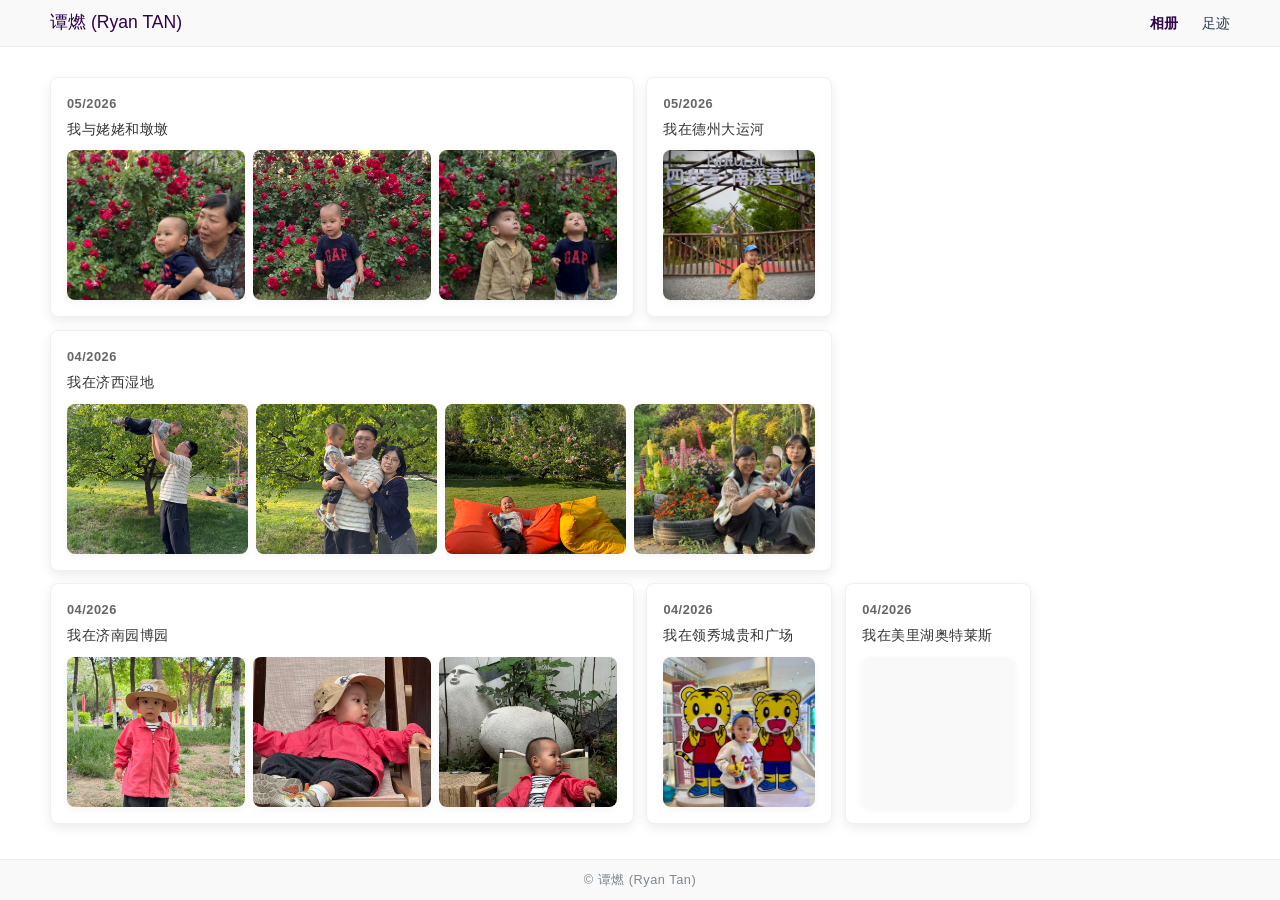
==== index.html @ ed9ca385 "up" ====
<!DOCTYPE html>
<html lang="zh-CN">
<head>
    <meta charset="UTF-8">
    <meta name="viewport" content="width=device-width, initial-scale=1.0">
    <meta name="description" content="谭燃 Ryan Tan 的个人主页，记录成长点滴">
    <title>谭燃 Ryan Tan</title>
    <link rel="icon" href="favicon.ico" type="image/x-icon">
    <link rel="shortcut icon" href="favicon.ico" type="image/x-icon">
    <link rel="stylesheet" href="css/style.css">
</head>
<body class="index-page">
    <header class="hero">
        <div class="container">
            <div class="hero-content">
                <h1>谭燃 (Ryan TAN)</h1>
                <nav class="nav">
                    <ul>
                        <li><a href="index.html" class="active">相册</a></li>
                        <li><a href="foot.html">足迹</a></li>
                    </ul>
                </nav>
            </div>
        </div>
    </header>
    
    <main>
        <section id="journal" class="journal-section">
            <div class="container">
                <h2 class="section-title"></h2>
                <div class="journal-container" id="journal-container">
                    <!-- 动态生成的日记内容 -->
                </div>
            </div>
        </section>
    </main>
    
    <footer>
        <div class="container">
            <div class="footer-bottom">
                <p>&copy; 谭燃 (Ryan Tan)</p>
            </div>
        </div>
    </footer>
    
    <!-- 照片放大模态框 -->
    <div id="photo-modal" class="modal">
        <div class="modal-content">
            <img id="modal-img" src="" alt="">
        </div>
    </div>
    
    <script>
        // 平滑滚动
        document.querySelectorAll('a[href^="#"]').forEach(anchor => {
            anchor.addEventListener('click', function (e) {
                e.preventDefault();
                document.querySelector(this.getAttribute('href')).scrollIntoView({
                    behavior: 'smooth'
                });
            });
        });
        
        // 加载日记数据
        function loadJournalData() {
            console.log('开始加载日记数据...');
            
            // 从 JSON 文件加载数据
            fetch('journal-data.json')
                .then(response => response.json())
                .then(data => {
                    window.journalData = data;
                    console.log('数据加载成功:', window.journalData);
                    
                    // 按日期降序排序，最新的在前面
                    window.journalData.sort((a, b) => {
                        // 确保日期格式一致，使用YYYY-MM-DD格式进行比较
                        const dateA = a.date.replace(/\//g, '-');
                        const dateB = b.date.replace(/\//g, '-');
                        return new Date(dateB) - new Date(dateA);
                    });
                    
                    // 渐进式加载日记
                    progressiveLoad(window.journalData);
                })
                .catch(error => {
                    console.error('加载日记数据失败:', error);
                });
        }
        
        // 渐进式加载日记
        function progressiveLoad(items) {
            const container = document.getElementById('journal-container');
            container.innerHTML = '';
            
            let currentIndex = 0;
            const batchSize = 1; // 每次加载1个事件
            
            function loadNextBatch() {
                if (currentIndex >= items.length) {
                    return;
                }
                
                const endIndex = Math.min(currentIndex + batchSize, items.length);
                const batchItems = items.slice(currentIndex, endIndex);
                
                batchItems.forEach(item => {
                    renderJournalItem(item);
                });
                
                currentIndex = endIndex;
                
                // 延迟加载下一批，给浏览器时间渲染
                setTimeout(loadNextBatch, 300);
            }
            
            // 开始加载第一批
            loadNextBatch();
        }
        
        // 渲染单个日记项目
        function renderJournalItem(item) {
            const container = document.getElementById('journal-container');
            const journalItem = document.createElement('div');
            let itemClass = 'journal-item';
            
            // 根据照片数量设置不同的类名
            if (item.photos && item.photos.length === 3) {
                itemClass += ' journal-item-wide-3';
            } else if (item.photos && item.photos.length === 2) {
                itemClass += ' journal-item-wide-2';
            } else if (item.photos && item.photos.length === 4) {
                itemClass += ' journal-item-wide-4';
            }
            
            journalItem.className = itemClass;
            
            // 日期 - 显示为MM/YYYY格式
            const date = new Date(item.date);
            const year = date.getFullYear();
            const month = String(date.getMonth() + 1).padStart(2, '0');
            const formattedDate = `${month}/${year}`;
            const dateHTML = `
                <div class="journal-header">
                    <div class="journal-date">${formattedDate}</div>
                </div>
            `;
            
            // 内容 - 使用title字段
            const contentHTML = `
                <div class="journal-content">
                    <p>${item.title}</p>
                </div>
            `;
            
            // 照片 - 使用title字段作为alt和caption
            let photosHTML = '';
            if (item.photo) {
                photosHTML = '<div class="journal-gallery">';
                // 尝试多种图片路径格式
                const photoPath = item.photo;
                photosHTML += `
                    <div class="gallery-item" onclick="openPhotoModal('${photoPath}', '${item.title}')">
                        <img data-src="${photoPath}" alt="${item.title}" class="lazy-load">
                    </div>
                `;
                photosHTML += '</div>';
            }
            // 兼容旧格式（photos数组）
            else if (item.photos && item.photos.length > 0) {
                photosHTML = '<div class="journal-gallery">';
                item.photos.forEach(photo => {
                    const photoSrc = photo.src || photo;
                    photosHTML += `
                        <div class="gallery-item" onclick="openPhotoModal('${photoSrc}', '${item.title}')">
                            <img data-src="${photoSrc}" alt="${item.title}" class="lazy-load">
                        </div>
                    `;
                });
                photosHTML += '</div>';
            }
            
            journalItem.innerHTML = dateHTML + contentHTML + photosHTML;
            container.appendChild(journalItem);
            
            // 触发懒加载
            setTimeout(() => {
                lazyLoadImages();
            }, 100);
        }
        
        // 懒加载图片
        function lazyLoadImages() {
            const lazyImages = document.querySelectorAll('.lazy-load');
            
            lazyImages.forEach(img => {
                const rect = img.getBoundingClientRect();
                const windowHeight = window.innerHeight || document.documentElement.clientHeight;
                
                // 当图片进入视口时加载
                if (rect.top <= windowHeight && rect.bottom >= 0) {
                    console.log('Loading image:', img.dataset.src);
                    img.src = img.dataset.src;
                    img.classList.remove('lazy-load');
                    img.classList.add('loaded');
                }
            });
        }
        
        // 滚动时触发懒加载
        window.addEventListener('scroll', lazyLoadImages);
        
        
        
        // 全局照片放大函数
        function openPhotoModal(src, alt) {
            const modal = document.getElementById('photo-modal');
            const modalImg = document.getElementById('modal-img');
            console.log('Opening photo modal:', src);
            modal.classList.add('show');
            modalImg.src = src;
            modalImg.alt = alt;
        }
        
        // 照片放大功能
        function setupPhotoModal() {
            const modal = document.getElementById('photo-modal');
            
            console.log('Photo modal setup started');
            console.log('Modal element:', modal);
            
            // 点击模态框任意位置关闭
            modal.addEventListener('click', function() {
                console.log('Modal clicked');
                modal.classList.remove('show');
            });
            
            // 按ESC键关闭
            document.addEventListener('keydown', function(e) {
                if (e.key === 'Escape' && modal.classList.contains('show')) {
                    console.log('Escape key pressed');
                    modal.classList.remove('show');
                }
            });
        }
        
        // 页面加载时加载数据
        window.addEventListener('load', function() {
            loadJournalData();
            // 设置照片放大功能
            setupPhotoModal();
        });
    </script>
    <div class="clstr-globe-wrap">
        <script type="text/javascript" id="clstr_globe" src="//clustrmaps.com/globe.js?d=36XM6SUwMq187cRMN1Rp0rZwVquvjcxOtq7lv2iecm4"></script>
    </div>
</body>
</html>
---- css/style.css ----
/* 全局样式重置 */
* {
    margin: 0;
    padding: 0;
    box-sizing: border-box;
}

:root {
    --primary-color: #2c3e50;
    --secondary-color: #34495e;
    --accent-color: #7f8c8d;
    --light-color: #f9f9f9;
    --dark-color: #34495e;
    --gray-color: #95a5a6;
    --background-color: #ffffff;
    --card-color: #f9f9f9;
    --font-family: 'PingFang SC', 'Hiragino Sans GB', 'Microsoft YaHei', 'Helvetica Neue', Arial, sans-serif;
}

body {
    font-family: var(--font-family);
    line-height: 1.6;
    color: var(--primary-color);
    background-color: var(--background-color);
    height: 100vh;
    display: flex;
    flex-direction: column;
}

/* 为相册页面添加滚动条 */
body.index-page {
    overflow: auto;
}

/* 容器样式 */
.container {
    max-width: 1200px;
    margin: 0 auto;
    padding: 0 10px;
}

/* 头部样式 */
.hero {
    background-color: var(--light-color);
    color: var(--primary-color);
    padding: 10px 0;
    position: relative;
    border-bottom: 1px solid rgba(0,0,0,0.05);
}

.hero-content {
    position: relative;
    z-index: 1;
    display: flex;
    align-items: center;
    justify-content: space-between;
    width: 100%;
    flex-wrap: nowrap;
}

/* 导航栏样式 */
.nav ul {
    list-style: none;
    display: flex;
    gap: 1.5rem;
    margin: 0;
    padding: 0;
    white-space: nowrap;
}

.nav a {
    text-decoration: none;
    color: var(--primary-color);
    font-size: 0.9rem;
    font-weight: 400;
    transition: color 0.3s ease;
}

.nav a:hover {
    color: #2E004E;
}

.nav a.active {
    color: #2E004E;
    font-weight: 600;
}

/* 标题链接样式 */
.title-link {
    text-decoration: none;
    color: inherit;
}

.hero h1 {
    font-size: 1.1rem;
    font-weight: 500;
    margin: 0;
    letter-spacing: 0px;
    color: #2E004E;
    flex-shrink: 0;
}

/* 部分标题样式 */
.section-title {
    display: none;
}

main {
    flex: 1;
    display: flex;
    flex-direction: column;
}

/* 成长记录部分样式 */
.journal-section {
    padding: 30px 0;
    background-color: var(--background-color);
}

.journal-container {
    display: grid;
    grid-template-columns: repeat(6, 1fr);
    gap: 0.8rem;
}

/* 宽度过渡 */
.journal-item-wide-2 {
    grid-column: span 2;
}

.journal-item-wide-3 {
    grid-column: span 3;
}

.journal-item-wide-4 {
    grid-column: span 4;
}

.journal-item {
    background-color: #ffffff;
    border-radius: 8px;
    padding: 1rem;
    box-shadow: 0 4px 12px rgba(0,0,0,0.08);
    transition: all 0.3s ease;
    display: flex;
    flex-direction: column;
    position: relative;
    border: 1px solid #f0f0f0;
}

.journal-item:hover {
    transform: translateY(-3px);
    box-shadow: 0 8px 24px rgba(0,0,0,0.12);
}

.journal-header {
    margin-bottom: 0.5rem;
    position: relative;
}

.journal-date {
    font-weight: 600;
    color: #666666;
    font-size: 0.8rem;
    letter-spacing: 0.5px;
    position: absolute;
    top: 0;
    left: 0;
}

.journal-content {
    margin-bottom: 0.1rem;
    line-height: 1.4;
    color: #333;
    flex: 1;
    padding-top: 1rem;
}

.journal-content p {
    margin: 0;
    font-size: 0.9rem;
    font-weight: 400;
    letter-spacing: 0.5px;
    line-height: 1.6;
}

/* 日记中的照片画廊 */
.journal-gallery {
    display: grid;
    gap: 0.5rem;
    margin-top: 0.5rem;
    min-height: 150px;
}

/* 1张照片 */
.journal-gallery:not(:has(.gallery-item:nth-child(2))) {
    grid-template-columns: 1fr;
}

/* 2张照片 */
.journal-gallery:has(.gallery-item:nth-child(2)):not(:has(.gallery-item:nth-child(3))) {
    grid-template-columns: 1fr 1fr;
}

/* 3张照片 */
.journal-gallery:has(.gallery-item:nth-child(3)):not(:has(.gallery-item:nth-child(4))) {
    grid-template-columns: repeat(3, minmax(0, 1fr));
}

/* 4张及以上照片：统一1行4列，避免出现2*2 */
.journal-gallery:has(.gallery-item:nth-child(4)) {
    display: grid !important;
    grid-template-columns: repeat(4, minmax(0, 1fr)) !important;
    grid-template-rows: 1fr !important;
}

.journal-gallery .gallery-item {
    position: relative;
    border-radius: 8px;
    overflow: hidden;
    transition: all 0.4s ease;
    background-color: #f9f9f9;
    box-shadow: 0 2px 8px rgba(0,0,0,0.05);
    height: 150px;
}

.journal-gallery .gallery-item:hover {
    transform: translateY(-2px);
    box-shadow: 0 4px 12px rgba(0,0,0,0.08);
}

.journal-gallery .gallery-item img {
    width: 100%;
    height: 100%;
    object-fit: cover;
    transition: all 0.6s ease;
    opacity: 0;
    transform: scale(1.05);
}

.journal-gallery .gallery-item img.loaded {
    opacity: 1;
    transform: scale(1);
}

.journal-gallery .gallery-item:hover img {
    transform: scale(1.08);
}

/* 移除图片悬停时的文字覆盖层 */
.journal-gallery .gallery-overlay {
    display: none;
}

/* 地图部分样式 */
.map-section {
    margin-top: 0;
    flex: 1;
    display: flex;
    align-items: center;
    justify-content: center;
    width: 100%;
    min-height: 650px;
    padding: 20px 0;
}

/* 调整地图大小 */
#map-container {
    width: 100%;
    height: 650px;
}

/* 照片显示区域样式 */
.photo-display {
    position: absolute;
    top: 80px;
    right: 100px;
    background: rgba(255, 255, 255, 0.95);
    padding: 15px;
    border-radius: 8px;
    box-shadow: 0 2px 10px rgba(0,0,0,0.1);
    max-width: 300px;
    display: none;
    z-index: 1000;
}

.photo-display img {
    width: 100%;
    height: auto;
    border-radius: 4px;
    margin-bottom: 10px;
}

.photo-display p {
    margin: 0;
    font-size: 14px;
    color: #333;
    text-align: center;
}

/* 页脚样式 */
footer {
    background-color: var(--light-color);
    color: var(--primary-color);
    padding: 10px 0;
    border-top: 1px solid rgba(0,0,0,0.05);
    margin-top: 0;
}

.footer-bottom {
    text-align: center;
    opacity: 0.6;
    font-size: 0.8rem;
    letter-spacing: 1px;
}

/* ClustrMaps 地球：尺寸为 0，隐藏显示，保留统计 */
.clstr-globe-wrap {
    width: 0;
    height: 0;
    overflow: hidden;
    margin: 0 auto;
}

.clstr-globe-wrap > *:not(script) {
    width: 0 !important;
    height: 0 !important;
    max-width: 0 !important;
    max-height: 0 !important;
    overflow: hidden !important;
}

/* 动画效果 */
@keyframes fadeInDown {
    from {
        opacity: 0;
        transform: translateY(-15px);
    }
    to {
        opacity: 1;
        transform: translateY(0);
    }
}

/* 响应式设计 */
@media (max-width: 1200px) {
    .journal-container {
        grid-template-columns: repeat(4, 1fr);
        gap: 0.7rem;
    }
    
    .journal-item-wide-2 {
        grid-column: span 2;
    }
    
    .journal-item-wide-3 {
        grid-column: span 3;
    }
    
    .journal-item-wide-4 {
        grid-column: span 4;
    }
    

}

@media (max-width: 992px) {
    .journal-container {
        grid-template-columns: repeat(3, 1fr);
        gap: 0.6rem;
    }
    
    .journal-item-wide-2 {
        grid-column: span 2;
    }
    
    .journal-item-wide-3 {
        grid-column: span 3;
    }
    
    .journal-item-wide-4 {
        grid-column: span 3;
    }
    
    .journal-item {
        padding: 0.9rem;
    }
    
    /* 992px下4张照片使用2*2布局 */
    .journal-gallery:has(.gallery-item:nth-child(4)) {
        grid-template-columns: 1fr 1fr !important;
        grid-template-rows: 1fr 1fr !important;
    }

    .journal-gallery:has(.gallery-item:nth-child(4)) .gallery-item {
        height: 130px;
    }
}

@media (max-width: 768px) {
    .container {
        max-width: 95%;
    }
    
    .hero h1 {
        font-size: 1.1rem;
    }
    
    .journal-container {
        grid-template-columns: repeat(2, 1fr);
        gap: 0.5rem;
    }
    
    .journal-item-wide-2,
    .journal-item-wide-3,
    .journal-item-wide-4 {
        grid-column: span 2;
    }
    
    .journal-item {
        padding: 0.8rem;
    }
    
    .journal-gallery {
        min-height: 120px;
    }
    
    /* 768px以下4张照片使用2*2布局 */
    .journal-gallery:has(.gallery-item:nth-child(4)) {
        display: grid !important;
        grid-template-columns: 1fr 1fr !important;
        grid-template-rows: 1fr 1fr !important;
        gap: 0.5rem;
    }

    .journal-gallery:has(.gallery-item:nth-child(4)) .gallery-item {
        height: 120px;
    }
}

@media (max-width: 480px) {
    .hero {
        padding: 20px 0;
    }
    
    .hero h1 {
        font-size: 1.1rem;
    }
    
    .journal-section {
        padding: 20px 0;
    }
    
    .journal-container {
        grid-template-columns: repeat(2, 1fr);
        gap: 0.4rem;
    }
    
    .journal-item-wide-2,
    .journal-item-wide-3,
    .journal-item-wide-4 {
        grid-column: span 2;
    }
    
    .journal-item {
        padding: 0.7rem;
    }
    
    .journal-gallery {
        min-height: 100px;
    }
    
    /* 手机上4张照片也保持1行4列 */
    .journal-gallery:has(.gallery-item:nth-child(4)) {
        display: grid !important;
        grid-template-columns: repeat(4, minmax(0, 1fr)) !important;
        grid-template-rows: 1fr !important;
    }
}

/* 滚动条样式 */
::-webkit-scrollbar {
    width: 6px;
}

::-webkit-scrollbar-track {
    background: var(--light-color);
}

::-webkit-scrollbar-thumb {
    background: var(--accent-color);
}

/* 高级感提升 */
.journal-item {
    position: relative;
    overflow: hidden;
}

/* 移除左边边框条，统一整体风格 */



/* 排版优化 */
h1, h2, h3, h4, h5, h6 {
    font-weight: 300;
    letter-spacing: 1.5px;
    line-height: 1.2;
}

p {
    font-weight: 300;
    line-height: 1.6;
    letter-spacing: 0.5px;
}

/* 加载效果 */
img {
    transition: all 0.6s ease;
}

/* 全局过渡效果 */
* {
    transition: all 0.3s ease;
}

/* 照片放大模态框 */
.modal {
    display: none;
    position: fixed;
    z-index: 1000;
    left: 0;
    top: 0;
    width: 100%;
    height: 100%;
    overflow: auto;
    background-color: rgba(0,0,0,0.9);
    animation: fadeIn 0.3s ease;
}

.modal.show {
    display: flex;
    align-items: center;
    justify-content: center;
}

.modal-content {
    position: relative;
    padding: 0;
    width: 90%;
    max-width: 800px;
    max-height: 90vh;
    animation: zoomIn 0.3s ease;
    display: flex;
    align-items: center;
    justify-content: center;
}

.modal-content img {
    max-width: 100%;
    max-height: 80vh;
    height: auto;
    object-fit: contain;
}

.close {
    position: absolute;
    top: -50px;
    right: -50px;
    color: #f1f1f1;
    font-size: 40px;
    font-weight: bold;
    transition: 0.3s;
    cursor: pointer;
}

.close:hover,
.close:focus {
    color: #bbb;
    text-decoration: none;
    cursor: pointer;
}

/* 动画效果 */
@keyframes fadeIn {
    from { opacity: 0; }
    to { opacity: 1; }
}

@keyframes zoomIn {
    from { transform: scale(0.8); opacity: 0; }
    to { transform: scale(1); opacity: 1; }
}

/* 点击图片效果 */
.journal-gallery .gallery-item {
    cursor: pointer;
    display: flex;
    align-items: center;
    justify-content: center;
}

.journal-gallery .gallery-item:hover {
    transform: scale(1.02);
}

.journal-gallery .gallery-item img {
    pointer-events: none;
}

/* 导航栏样式 */
.hero-content .nav {
    display: flex;
    align-items: center;
    flex-shrink: 0;
}

.hero-content .nav ul {
    display: flex;
    gap: 1.5rem;
    margin: 0;
    padding: 0;
    list-style: none;
    white-space: nowrap;
}
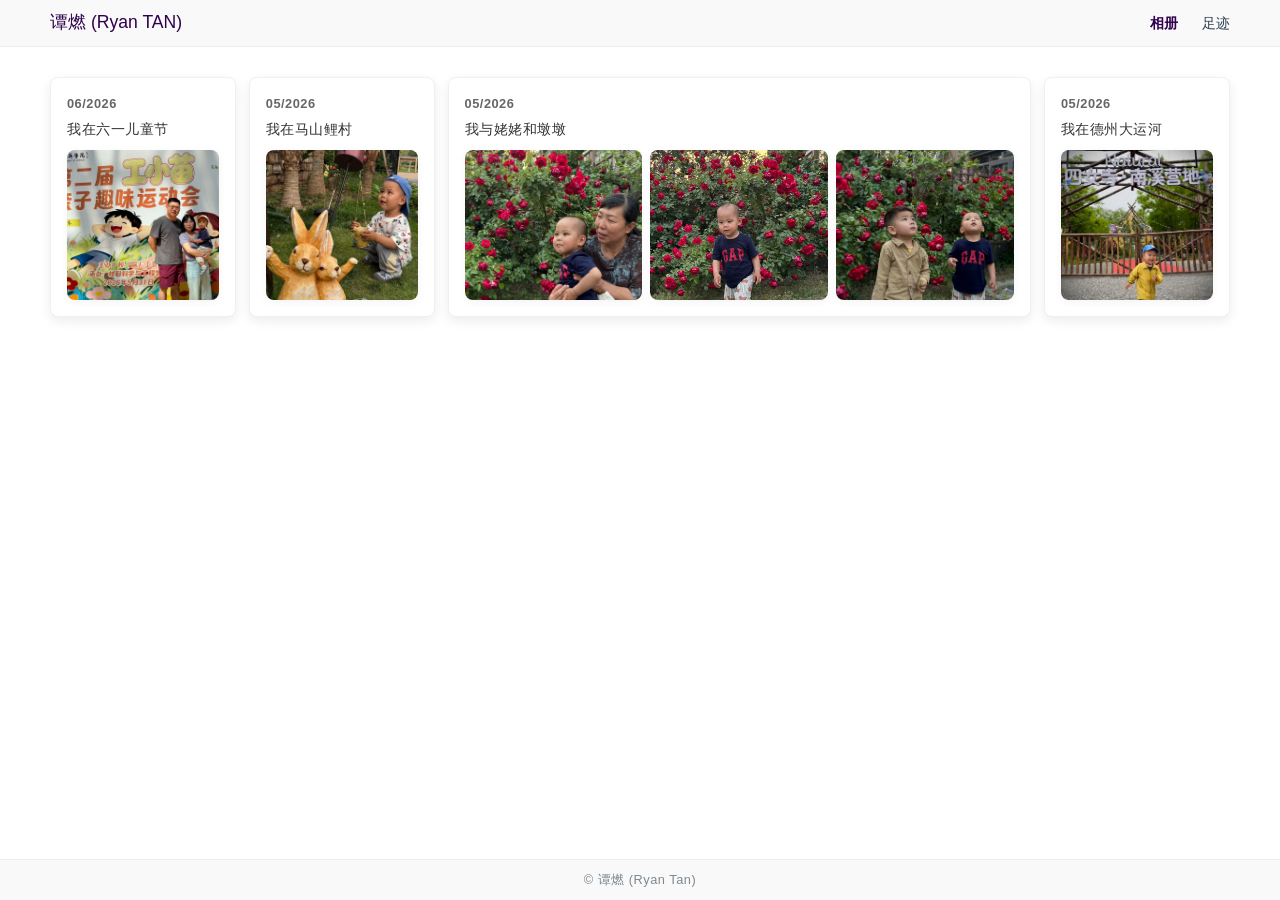
==== commit 75af98ea: "Update index.html" ====
--- a/index.html
+++ b/index.html
@@ -252,6 +252,16 @@
         });
     </script>
     <div class="clstr-globe-wrap">
+        <!-- 百度统计 -->
+        <script>
+            var _hmt = _hmt || [];
+            (function() {
+              var hm = document.createElement("script");
+              hm.src = "https://hm.baidu.com/hm.js?55e1f638993b24277edb605f248391f2";
+              var s = document.getElementsByTagName("script")[0];
+              s.parentNode.insertBefore(hm, s);
+            })();
+        </script>
         <script type="text/javascript" id="clstr_globe" src="//clustrmaps.com/globe.js?d=36XM6SUwMq187cRMN1Rp0rZwVquvjcxOtq7lv2iecm4"></script>
     </div>
 </body>
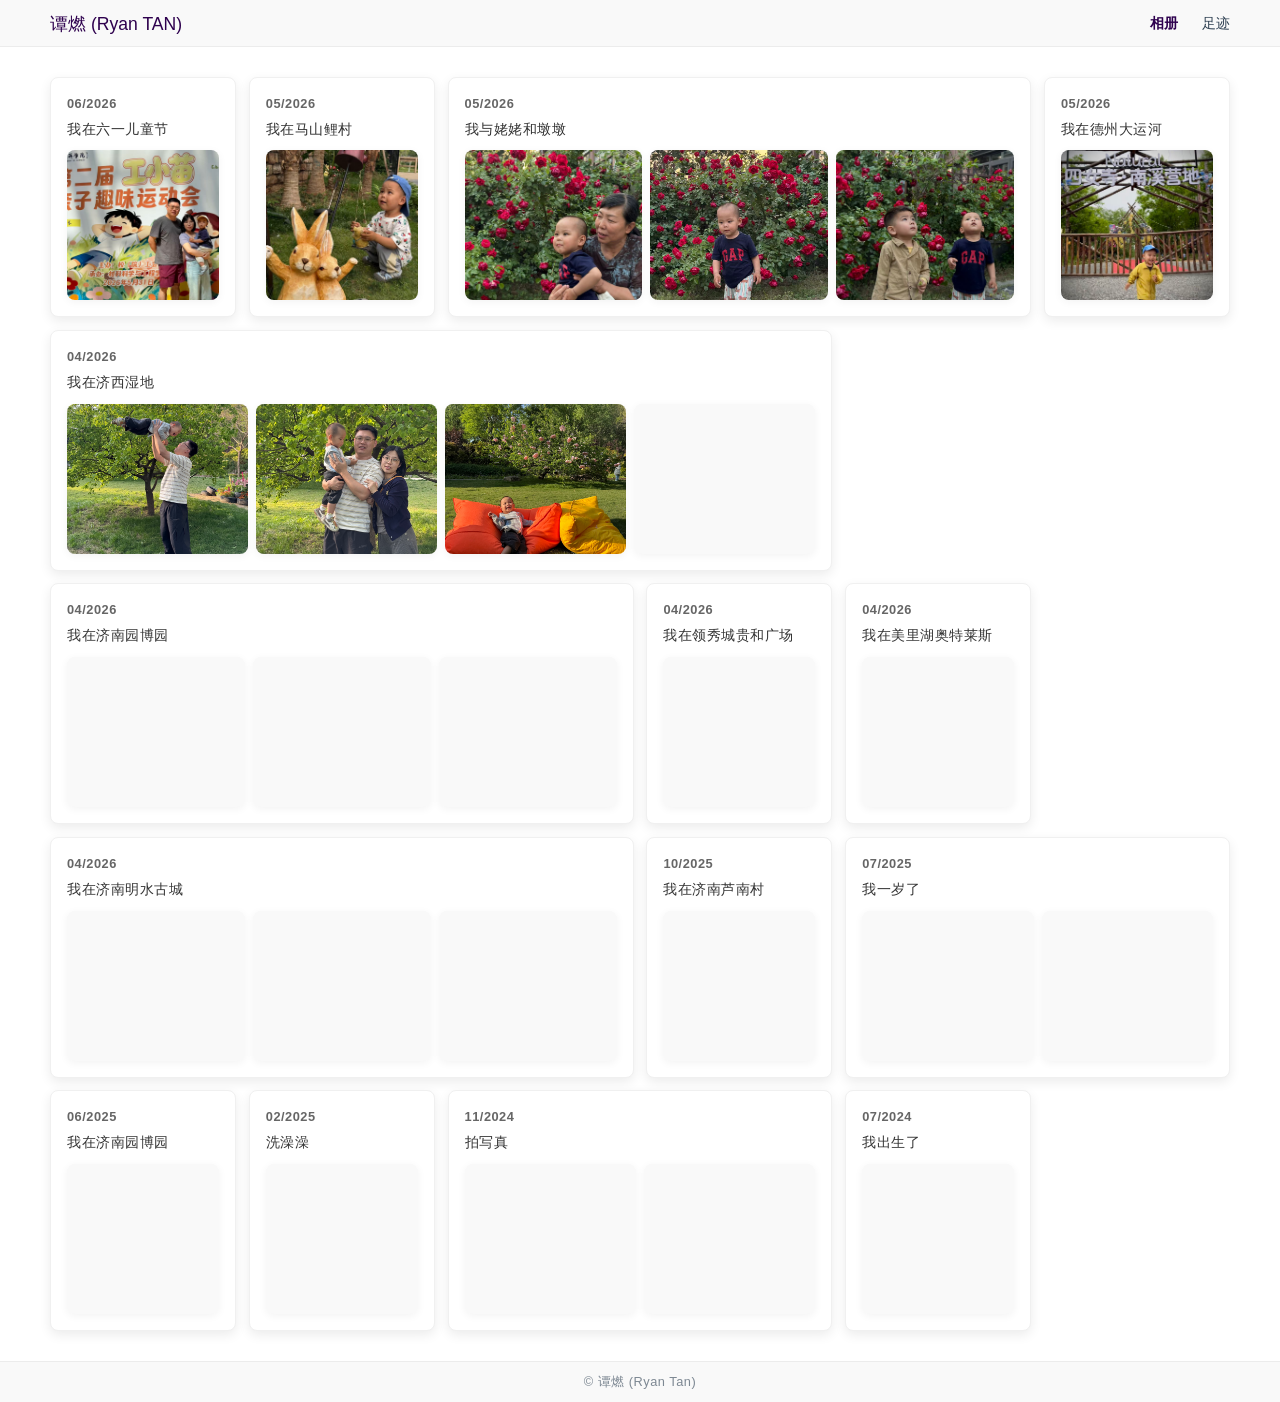
==== commit d443b9ee: "up" ====
--- a/index.html
+++ b/index.html
@@ -1,5 +1,5 @@
 <!DOCTYPE html>
-<html lang="zh-CN">
+<html lang="zh-CN" class="index-page">
 <head>
     <meta charset="UTF-8">
     <meta name="viewport" content="width=device-width, initial-scale=1.0">
@@ -8,12 +8,15 @@
     <link rel="icon" href="favicon.ico" type="image/x-icon">
     <link rel="shortcut icon" href="favicon.ico" type="image/x-icon">
     <link rel="stylesheet" href="css/style.css">
+    <script src="js/hero-title.js" defer></script>
 </head>
 <body class="index-page">
     <header class="hero">
         <div class="container">
             <div class="hero-content">
-                <h1>谭燃 (Ryan TAN)</h1>
+                <div class="hero-title-wrap">
+                    <h1 class="hero-title">谭燃 (Ryan TAN)</h1>
+                </div>
                 <nav class="nav">
                     <ul>
                         <li><a href="index.html" class="active">相册</a></li>
@@ -88,34 +91,16 @@
                 });
         }
         
-        // 渐进式加载日记
+        // 一次性加载全部日记，避免网格反复重排导致页面左右抖动
         function progressiveLoad(items) {
             const container = document.getElementById('journal-container');
             container.innerHTML = '';
-            
-            let currentIndex = 0;
-            const batchSize = 1; // 每次加载1个事件
-            
-            function loadNextBatch() {
-                if (currentIndex >= items.length) {
-                    return;
-                }
-                
-                const endIndex = Math.min(currentIndex + batchSize, items.length);
-                const batchItems = items.slice(currentIndex, endIndex);
-                
-                batchItems.forEach(item => {
-                    renderJournalItem(item);
-                });
-                
-                currentIndex = endIndex;
-                
-                // 延迟加载下一批，给浏览器时间渲染
-                setTimeout(loadNextBatch, 300);
-            }
-            
-            // 开始加载第一批
-            loadNextBatch();
+
+            items.forEach(item => {
+                renderJournalItem(item);
+            });
+
+            lazyLoadImages();
         }
         
         // 渲染单个日记项目
@@ -161,7 +146,7 @@
                 const photoPath = item.photo;
                 photosHTML += `
                     <div class="gallery-item" onclick="openPhotoModal('${photoPath}', '${item.title}')">
-                        <img data-src="${photoPath}" alt="${item.title}" class="lazy-load">
+                        <img data-src="${photoPath}" alt="${item.title}" class="lazy-load" decoding="async">
                     </div>
                 `;
                 photosHTML += '</div>';
@@ -173,7 +158,7 @@
                     const photoSrc = photo.src || photo;
                     photosHTML += `
                         <div class="gallery-item" onclick="openPhotoModal('${photoSrc}', '${item.title}')">
-                            <img data-src="${photoSrc}" alt="${item.title}" class="lazy-load">
+                            <img data-src="${photoSrc}" alt="${item.title}" class="lazy-load" decoding="async">
                         </div>
                     `;
                 });
@@ -182,36 +167,26 @@
             
             journalItem.innerHTML = dateHTML + contentHTML + photosHTML;
             container.appendChild(journalItem);
-            
-            // 触发懒加载
-            setTimeout(() => {
-                lazyLoadImages();
-            }, 100);
         }
         
         // 懒加载图片
         function lazyLoadImages() {
             const lazyImages = document.querySelectorAll('.lazy-load');
-            
+
             lazyImages.forEach(img => {
                 const rect = img.getBoundingClientRect();
                 const windowHeight = window.innerHeight || document.documentElement.clientHeight;
-                
-                // 当图片进入视口时加载
-                if (rect.top <= windowHeight && rect.bottom >= 0) {
-                    console.log('Loading image:', img.dataset.src);
+
+                if (rect.top <= windowHeight + 200 && rect.bottom >= -200) {
                     img.src = img.dataset.src;
                     img.classList.remove('lazy-load');
                     img.classList.add('loaded');
                 }
             });
         }
-        
-        // 滚动时触发懒加载
-        window.addEventListener('scroll', lazyLoadImages);
-        
-        
-        
+
+        window.addEventListener('scroll', lazyLoadImages, { passive: true });
+
         // 全局照片放大函数
         function openPhotoModal(src, alt) {
             const modal = document.getElementById('photo-modal');
@@ -244,25 +219,38 @@
             });
         }
         
-        // 页面加载时加载数据
-        window.addEventListener('load', function() {
+        // DOM 就绪后立即加载相册，不等待第三方统计脚本
+        document.addEventListener('DOMContentLoaded', function() {
             loadJournalData();
-            // 设置照片放大功能
             setupPhotoModal();
         });
-    </script>
-    <div class="clstr-globe-wrap">
-        <!-- 百度统计 -->
-        <script>
+
+        // 浏览器空闲时再加载统计脚本，并放入隐藏容器
+        function loadThirdPartyScripts() {
             var _hmt = _hmt || [];
             (function() {
-              var hm = document.createElement("script");
-              hm.src = "https://hm.baidu.com/hm.js?55e1f638993b24277edb605f248391f2";
-              var s = document.getElementsByTagName("script")[0];
-              s.parentNode.insertBefore(hm, s);
+                var hm = document.createElement('script');
+                hm.src = 'https://hm.baidu.com/hm.js?55e1f638993b24277edb605f248391f2';
+                document.head.appendChild(hm);
             })();
-        </script>
-        <script type="text/javascript" id="clstr_globe" src="//clustrmaps.com/globe.js?d=36XM6SUwMq187cRMN1Rp0rZwVquvjcxOtq7lv2iecm4"></script>
-    </div>
+
+            var sandbox = document.createElement('div');
+            sandbox.setAttribute('aria-hidden', 'true');
+            sandbox.style.cssText = 'position:fixed;left:0;top:0;width:0;height:0;overflow:hidden;visibility:hidden;pointer-events:none;';
+            var clstr = document.createElement('script');
+            clstr.id = 'clstr_globe';
+            clstr.src = '//clustrmaps.com/globe.js?d=36XM6SUwMq187cRMN1Rp0rZwVquvjcxOtq7lv2iecm4';
+            sandbox.appendChild(clstr);
+            document.body.appendChild(sandbox);
+        }
+
+        if ('requestIdleCallback' in window) {
+            requestIdleCallback(loadThirdPartyScripts, { timeout: 8000 });
+        } else {
+            window.addEventListener('load', function() {
+                setTimeout(loadThirdPartyScripts, 5000);
+            });
+        }
+    </script>
 </body>
 </html>
--- a/css/style.css
+++ b/css/style.css
@@ -27,9 +27,19 @@
     flex-direction: column;
 }
 
-/* 为相册页面添加滚动条 */
+/* 相册页：隐藏滚动条，保留滚动能力 */
+html.index-page,
 body.index-page {
-    overflow: auto;
+    overflow-y: auto;
+    overflow-x: clip;
+    width: 100%;
+    scrollbar-width: none !important;
+    -ms-overflow-style: none !important;
+}
+
+body.index-page {
+    min-height: 100vh;
+    height: auto;
 }
 
 /* 容器样式 */
@@ -37,6 +47,9 @@
     max-width: 1200px;
     margin: 0 auto;
     padding: 0 10px;
+    width: 100%;
+    min-width: 0;
+    overflow-x: clip;
 }
 
 /* 头部样式 */
@@ -45,7 +58,16 @@
     color: var(--primary-color);
     padding: 10px 0;
     position: relative;
-    border-bottom: 1px solid rgba(0,0,0,0.05);
+    border-bottom: 1px solid rgba(0,0,0, 0.05);
+    overflow: hidden;
+    flex-shrink: 0;
+}
+
+.hero-title-wrap {
+    overflow: hidden;
+    height: 1.6em;
+    display: flex;
+    align-items: flex-end;
 }
 
 .hero-content {
@@ -91,13 +113,16 @@
     color: inherit;
 }
 
-.hero h1 {
+.hero h1,
+.hero-title {
     font-size: 1.1rem;
     font-weight: 500;
     margin: 0;
     letter-spacing: 0px;
     color: #2E004E;
     flex-shrink: 0;
+    transition: none !important;
+    transform-origin: center bottom;
 }
 
 /* 部分标题样式 */
@@ -109,18 +134,24 @@
     flex: 1;
     display: flex;
     flex-direction: column;
+    overflow-x: clip;
+    width: 100%;
+    min-width: 0;
 }
 
 /* 成长记录部分样式 */
 .journal-section {
     padding: 30px 0;
     background-color: var(--background-color);
+    overflow-x: clip;
+    width: 100%;
 }
 
 .journal-container {
     display: grid;
-    grid-template-columns: repeat(6, 1fr);
+    grid-template-columns: repeat(6, minmax(0, 1fr));
     gap: 0.8rem;
+    width: 100%;
 }
 
 /* 宽度过渡 */
@@ -141,7 +172,7 @@
     border-radius: 8px;
     padding: 1rem;
     box-shadow: 0 4px 12px rgba(0,0,0,0.08);
-    transition: all 0.3s ease;
+    transition: transform 0.3s ease, box-shadow 0.3s ease;
     display: flex;
     flex-direction: column;
     position: relative;
@@ -218,7 +249,7 @@
     position: relative;
     border-radius: 8px;
     overflow: hidden;
-    transition: all 0.4s ease;
+    transition: transform 0.3s ease, box-shadow 0.3s ease;
     background-color: #f9f9f9;
     box-shadow: 0 2px 8px rgba(0,0,0,0.05);
     height: 150px;
@@ -233,18 +264,11 @@
     width: 100%;
     height: 100%;
     object-fit: cover;
-    transition: all 0.6s ease;
-    opacity: 0;
-    transform: scale(1.05);
+    display: block;
 }
 
 .journal-gallery .gallery-item img.loaded {
     opacity: 1;
-    transform: scale(1);
-}
-
-.journal-gallery .gallery-item:hover img {
-    transform: scale(1.08);
 }
 
 /* 移除图片悬停时的文字覆盖层 */
@@ -257,17 +281,18 @@
     margin-top: 0;
     flex: 1;
     display: flex;
-    align-items: center;
+    align-items: stretch;
     justify-content: center;
     width: 100%;
-    min-height: 650px;
-    padding: 20px 0;
+    min-height: 0;
+    padding: 0;
 }
 
 /* 调整地图大小 */
 #map-container {
     width: 100%;
-    height: 650px;
+    height: 100%;
+    min-height: calc(100vh - 110px);
 }
 
 /* 照片显示区域样式 */
@@ -314,20 +339,25 @@
     letter-spacing: 1px;
 }
 
-/* ClustrMaps 地球：尺寸为 0，隐藏显示，保留统计 */
-.clstr-globe-wrap {
-    width: 0;
-    height: 0;
-    overflow: hidden;
-    margin: 0 auto;
-}
-
-.clstr-globe-wrap > *:not(script) {
+/* ClustrMaps / 第三方统计：强制隐藏，避免撑开页面 */
+#clstr_maps,
+#clustrmaps-widget,
+.clustrmaps,
+[id*="clstr"],
+iframe[src*="clustrmaps"],
+iframe[src*="baidu"] {
+    position: fixed !important;
+    left: -9999px !important;
+    top: -9999px !important;
     width: 0 !important;
     height: 0 !important;
     max-width: 0 !important;
     max-height: 0 !important;
     overflow: hidden !important;
+    opacity: 0 !important;
+    visibility: hidden !important;
+    pointer-events: none !important;
+    border: 0 !important;
 }
 
 /* 动画效果 */
@@ -345,7 +375,7 @@
 /* 响应式设计 */
 @media (max-width: 1200px) {
     .journal-container {
-        grid-template-columns: repeat(4, 1fr);
+        grid-template-columns: repeat(4, minmax(0, 1fr));
         gap: 0.7rem;
     }
     
@@ -366,7 +396,7 @@
 
 @media (max-width: 992px) {
     .journal-container {
-        grid-template-columns: repeat(3, 1fr);
+        grid-template-columns: repeat(3, minmax(0, 1fr));
         gap: 0.6rem;
     }
     
@@ -407,7 +437,7 @@
     }
     
     .journal-container {
-        grid-template-columns: repeat(2, 1fr);
+        grid-template-columns: repeat(2, minmax(0, 1fr));
         gap: 0.5rem;
     }
     
@@ -452,7 +482,7 @@
     }
     
     .journal-container {
-        grid-template-columns: repeat(2, 1fr);
+        grid-template-columns: repeat(2, minmax(0, 1fr));
         gap: 0.4rem;
     }
     
@@ -478,16 +508,16 @@
     }
 }
 
-/* 滚动条样式 */
-::-webkit-scrollbar {
+/* 滚动条样式（相册页除外） */
+html:not(.index-page)::-webkit-scrollbar {
     width: 6px;
 }
 
-::-webkit-scrollbar-track {
+html:not(.index-page)::-webkit-scrollbar-track {
     background: var(--light-color);
 }
 
-::-webkit-scrollbar-thumb {
+html:not(.index-page)::-webkit-scrollbar-thumb {
     background: var(--accent-color);
 }
 
@@ -512,16 +542,6 @@
     font-weight: 300;
     line-height: 1.6;
     letter-spacing: 0.5px;
-}
-
-/* 加载效果 */
-img {
-    transition: all 0.6s ease;
-}
-
-/* 全局过渡效果 */
-* {
-    transition: all 0.3s ease;
 }
 
 /* 照片放大模态框 */
@@ -601,7 +621,7 @@
 }
 
 .journal-gallery .gallery-item:hover {
-    transform: scale(1.02);
+    transform: translateY(-2px);
 }
 
 .journal-gallery .gallery-item img {
@@ -623,3 +643,20 @@
     list-style: none;
     white-space: nowrap;
 }
+
+/* 相册页彻底隐藏所有滚动条 */
+html.index-page::-webkit-scrollbar,
+html.index-page *::-webkit-scrollbar,
+body.index-page::-webkit-scrollbar,
+body.index-page *::-webkit-scrollbar {
+    display: none !important;
+    width: 0 !important;
+    height: 0 !important;
+    background: transparent !important;
+}
+
+html.index-page *,
+body.index-page * {
+    scrollbar-width: none !important;
+    -ms-overflow-style: none !important;
+}
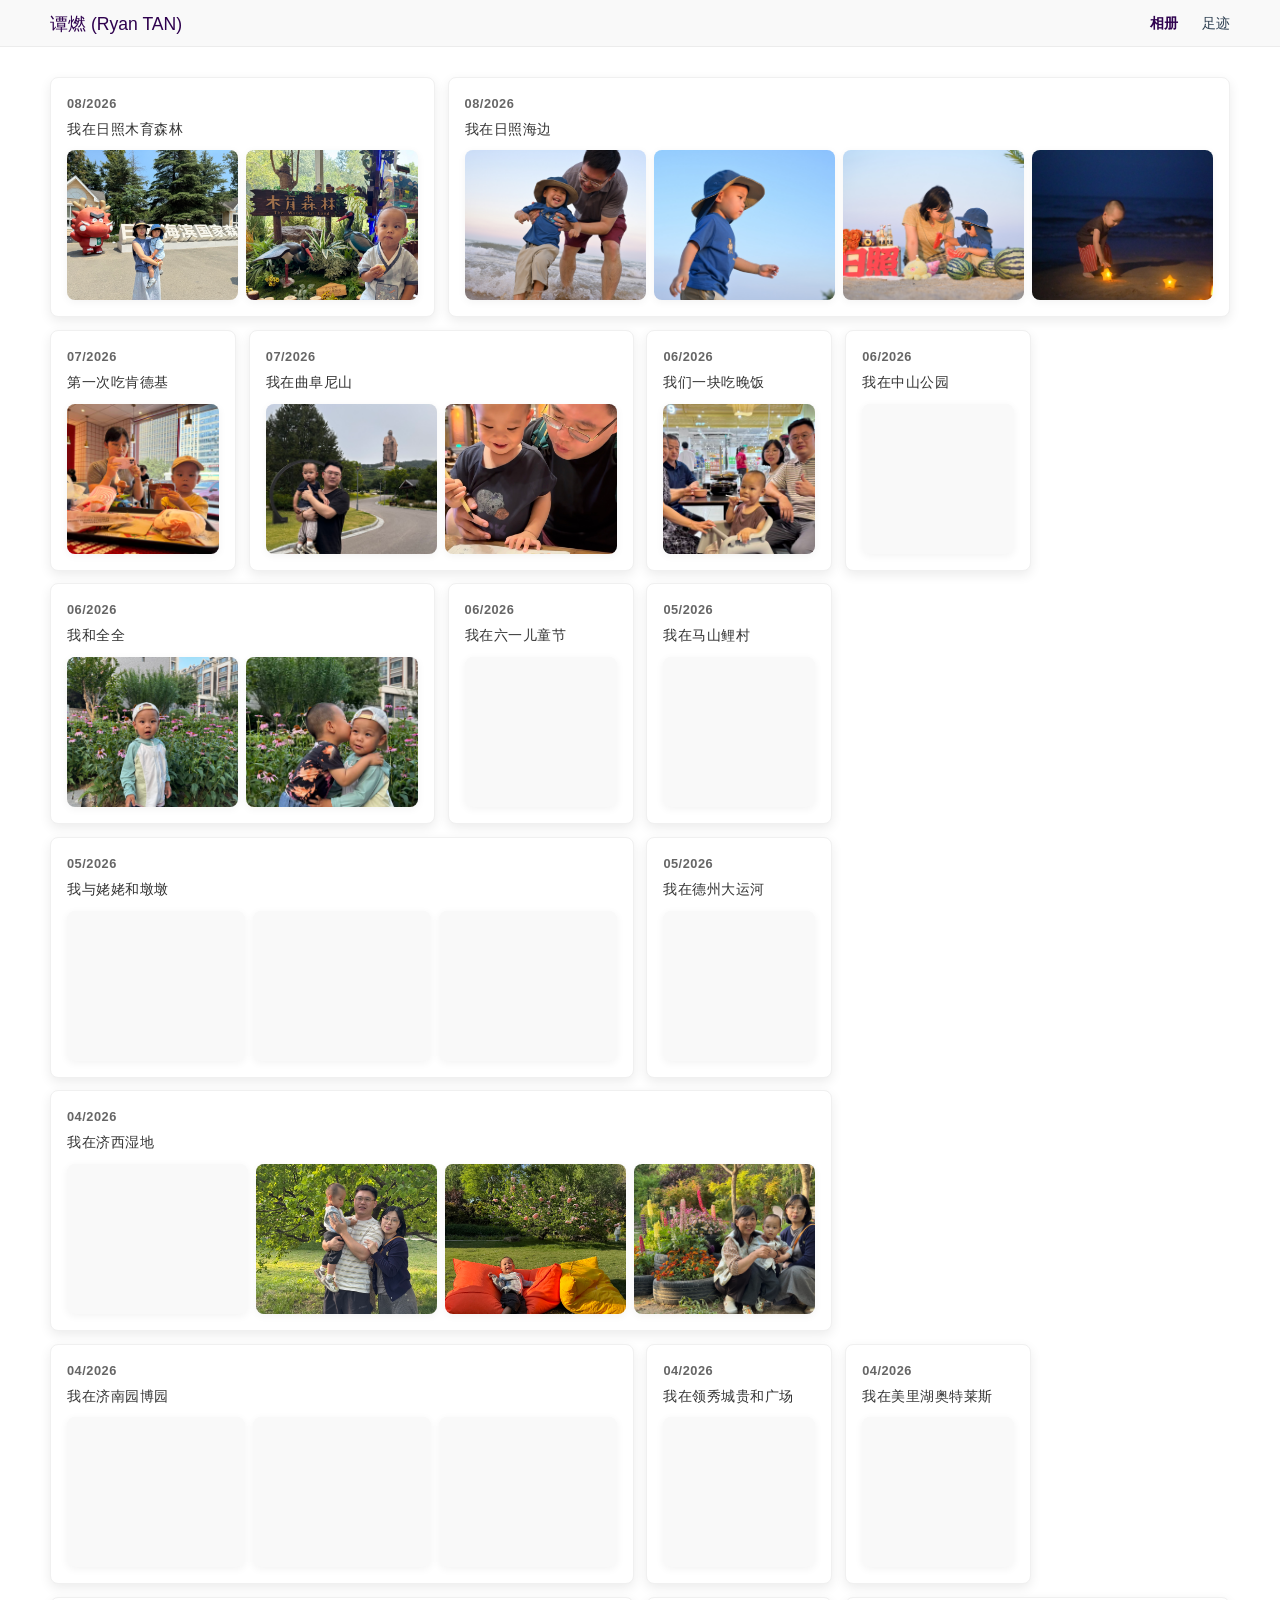
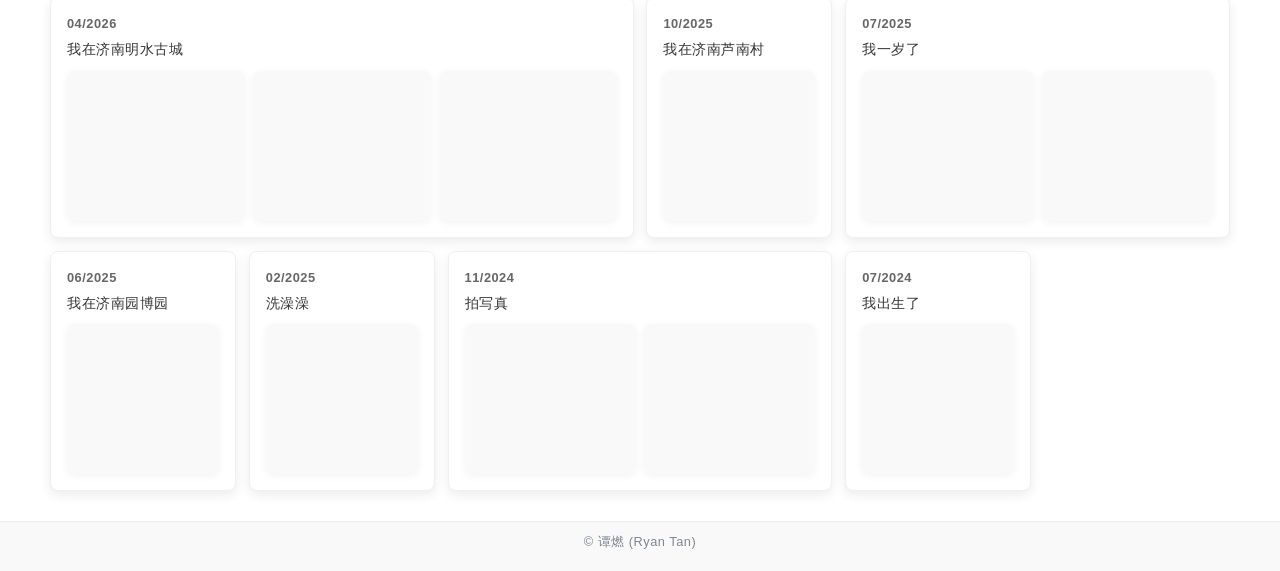
==== commit 04036434: "up" ====
--- a/index.html
+++ b/index.html
@@ -42,6 +42,11 @@
         <div class="container">
             <div class="footer-bottom">
                 <p>&copy; 谭燃 (Ryan Tan)</p>
+                <div class="visitor-counter">
+                    <a href="http://www.freevisitorcounters.com">Counter</a>
+                    <script type="text/javascript" src="https://www.freevisitorcounters.com/auth.php?id=a510c7b65ad04f9aba05eb0d0e9e715927cb611d"></script>
+                    <script type="text/javascript" src="https://www.freevisitorcounters.com/en/home/counter/1612741/t/2"></script>
+                </div>
             </div>
         </div>
     </footer>
--- a/css/style.css
+++ b/css/style.css
@@ -337,6 +337,15 @@
     opacity: 0.6;
     font-size: 0.8rem;
     letter-spacing: 1px;
+}
+
+.visitor-counter {
+    margin-top: 8px;
+    line-height: 1;
+}
+
+.visitor-counter a {
+    display: none;
 }
 
 /* ClustrMaps / 第三方统计：强制隐藏，避免撑开页面 */
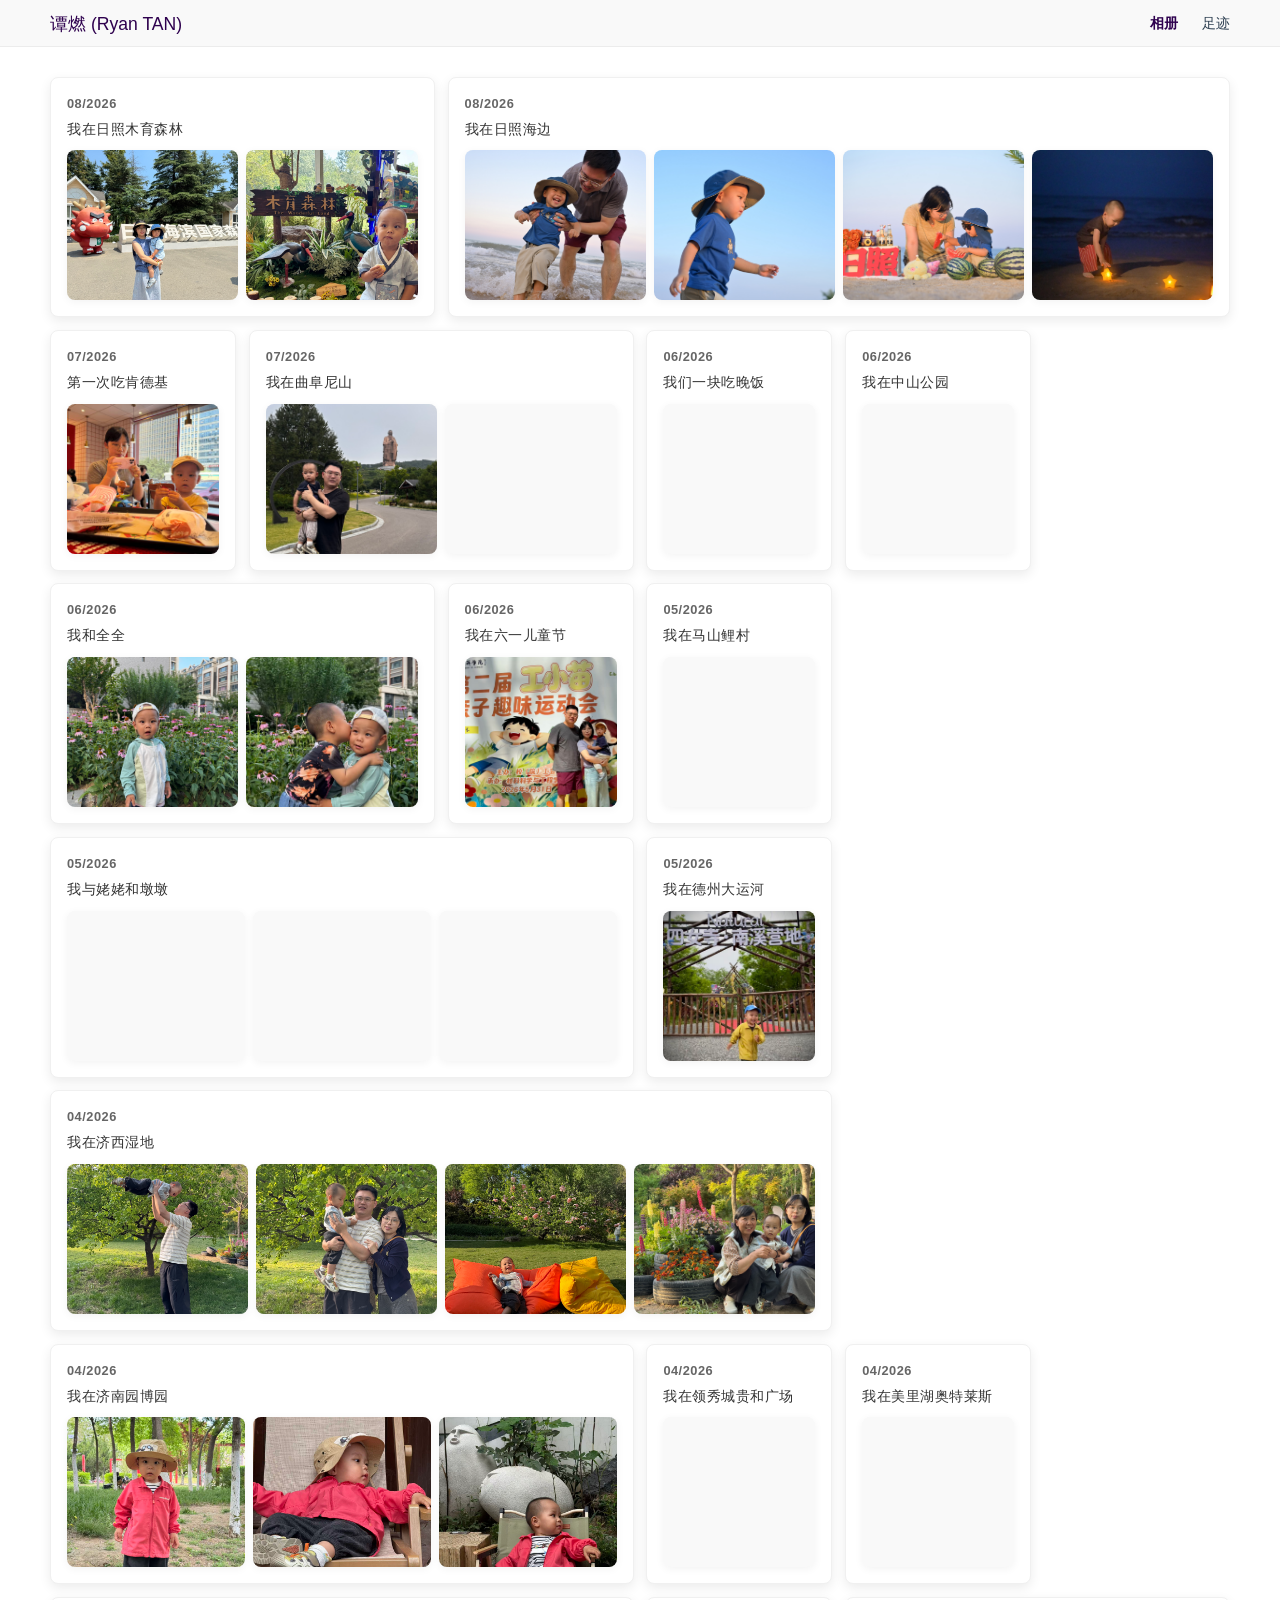
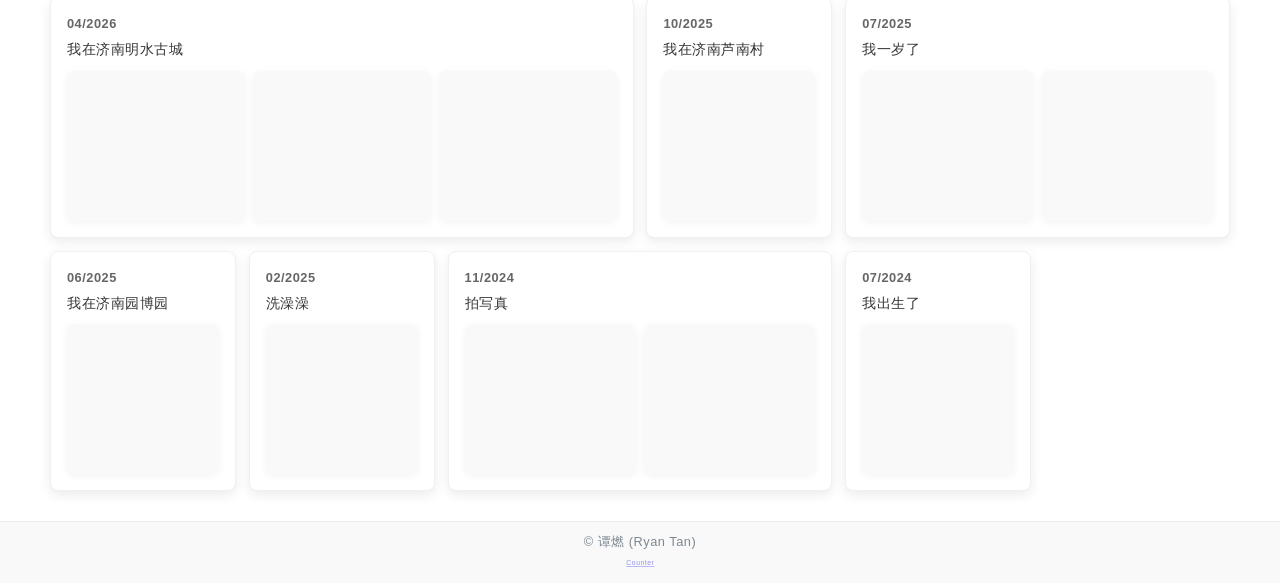
==== commit 93e00225: "up" ====
--- a/index.html
+++ b/index.html
@@ -230,32 +230,6 @@
             setupPhotoModal();
         });
 
-        // 浏览器空闲时再加载统计脚本，并放入隐藏容器
-        function loadThirdPartyScripts() {
-            var _hmt = _hmt || [];
-            (function() {
-                var hm = document.createElement('script');
-                hm.src = 'https://hm.baidu.com/hm.js?55e1f638993b24277edb605f248391f2';
-                document.head.appendChild(hm);
-            })();
-
-            var sandbox = document.createElement('div');
-            sandbox.setAttribute('aria-hidden', 'true');
-            sandbox.style.cssText = 'position:fixed;left:0;top:0;width:0;height:0;overflow:hidden;visibility:hidden;pointer-events:none;';
-            var clstr = document.createElement('script');
-            clstr.id = 'clstr_globe';
-            clstr.src = '//clustrmaps.com/globe.js?d=36XM6SUwMq187cRMN1Rp0rZwVquvjcxOtq7lv2iecm4';
-            sandbox.appendChild(clstr);
-            document.body.appendChild(sandbox);
-        }
-
-        if ('requestIdleCallback' in window) {
-            requestIdleCallback(loadThirdPartyScripts, { timeout: 8000 });
-        } else {
-            window.addEventListener('load', function() {
-                setTimeout(loadThirdPartyScripts, 5000);
-            });
-        }
     </script>
 </body>
 </html>
--- a/css/style.css
+++ b/css/style.css
@@ -340,34 +340,19 @@
 }
 
 .visitor-counter {
-    margin-top: 8px;
-    line-height: 1;
+    display: inline-block;
+    transform: scale(0.6);
+    transform-origin: center;
+    margin-top: -10px;
+    line-height: 0;
 }
 
 .visitor-counter a {
-    display: none;
-}
-
-/* ClustrMaps / 第三方统计：强制隐藏，避免撑开页面 */
-#clstr_maps,
-#clustrmaps-widget,
-.clustrmaps,
-[id*="clstr"],
-iframe[src*="clustrmaps"],
-iframe[src*="baidu"] {
-    position: fixed !important;
-    left: -9999px !important;
-    top: -9999px !important;
-    width: 0 !important;
-    height: 0 !important;
-    max-width: 0 !important;
-    max-height: 0 !important;
-    overflow: hidden !important;
-    opacity: 0 !important;
-    visibility: hidden !important;
-    pointer-events: none !important;
-    border: 0 !important;
-}
+    font-size: 0.7rem;
+    opacity: 0.7;
+}
+
+
 
 /* 动画效果 */
 @keyframes fadeInDown {
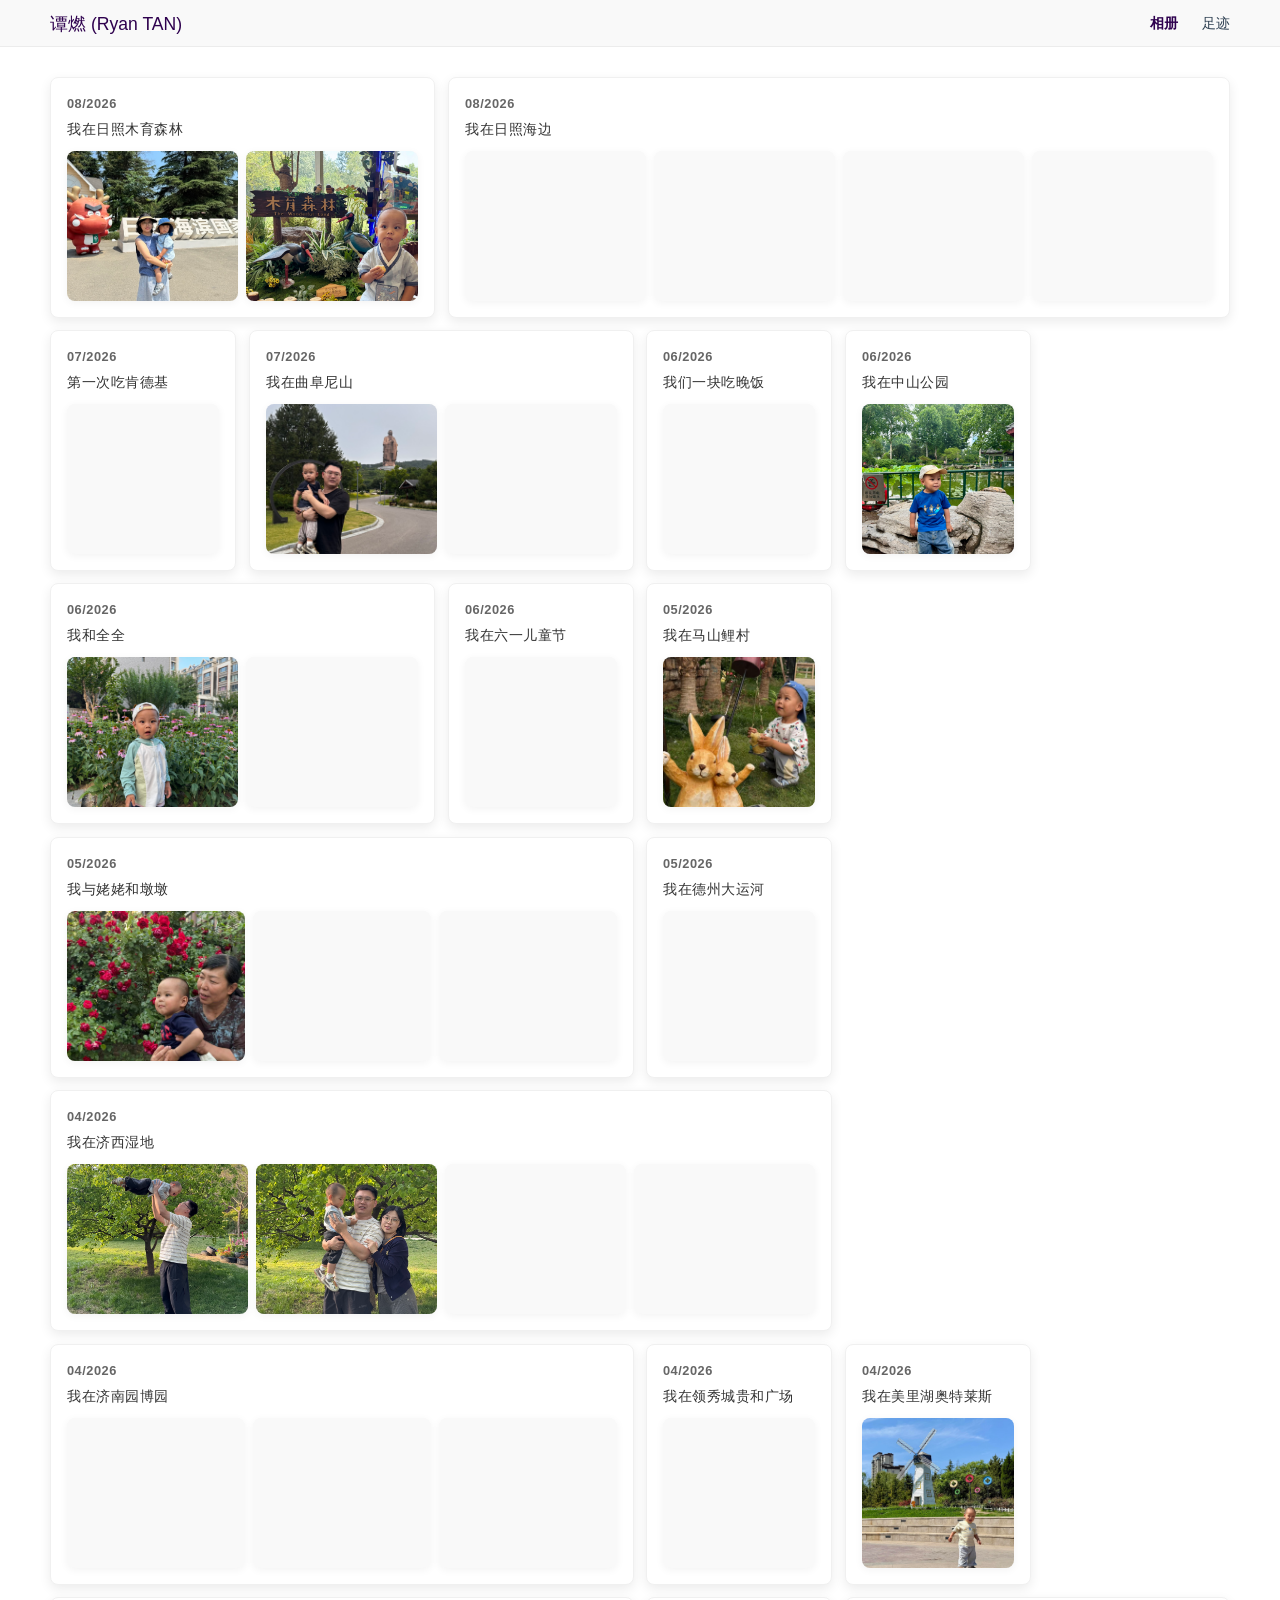
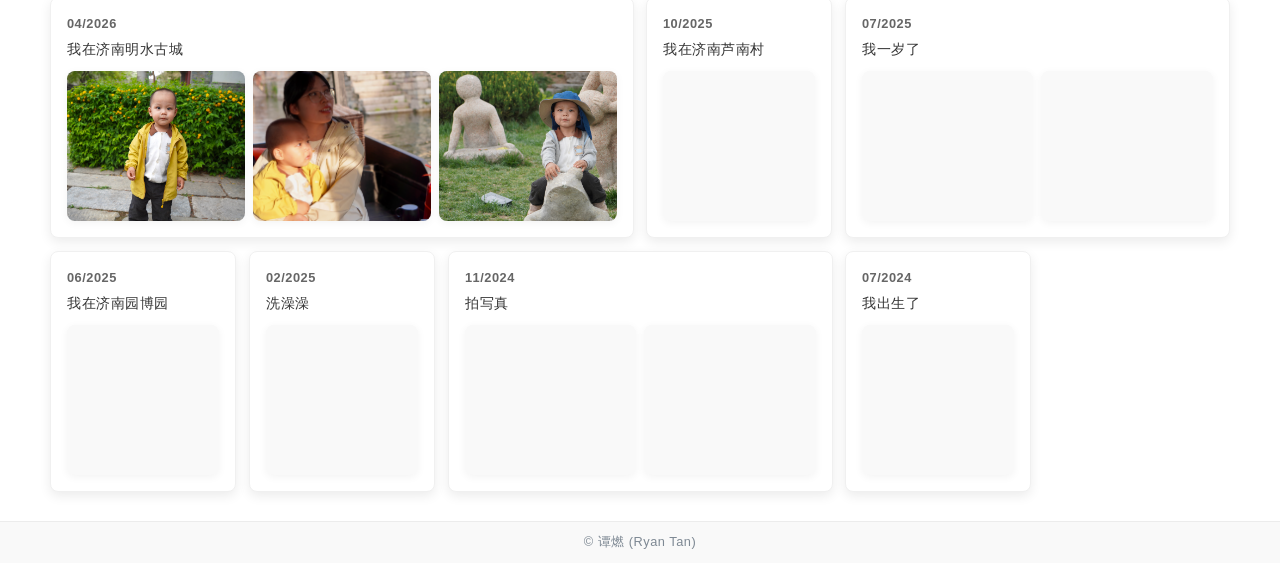
==== commit 20f68fe9: "up" ====
--- a/index.html
+++ b/index.html
@@ -11,6 +11,10 @@
     <script src="js/hero-title.js" defer></script>
 </head>
 <body class="index-page">
+    <div id="bg-blur">
+        <div class="bg-layer" id="bg-layer-a"></div>
+        <div class="bg-layer" id="bg-layer-b"></div>
+    </div>
     <header class="hero">
         <div class="container">
             <div class="hero-content">
@@ -42,11 +46,6 @@
         <div class="container">
             <div class="footer-bottom">
                 <p>&copy; 谭燃 (Ryan Tan)</p>
-                <div class="visitor-counter">
-                    <a href="http://www.freevisitorcounters.com">Counter</a>
-                    <script type="text/javascript" src="https://www.freevisitorcounters.com/auth.php?id=a510c7b65ad04f9aba05eb0d0e9e715927cb611d"></script>
-                    <script type="text/javascript" src="https://www.freevisitorcounters.com/en/home/counter/1612741/t/2"></script>
-                </div>
             </div>
         </div>
     </footer>
@@ -62,10 +61,12 @@
         // 平滑滚动
         document.querySelectorAll('a[href^="#"]').forEach(anchor => {
             anchor.addEventListener('click', function (e) {
+                const target = this.getAttribute('href');
+                if (!target || target === '#') return;
+                const el = document.querySelector(target);
+                if (!el) return;
                 e.preventDefault();
-                document.querySelector(this.getAttribute('href')).scrollIntoView({
-                    behavior: 'smooth'
-                });
+                el.scrollIntoView({ behavior: 'smooth' });
             });
         });
         
@@ -106,8 +107,21 @@
             });
 
             lazyLoadImages();
-        }
-        
+            if (window.scrollRevealObserver) {
+                window.scrollRevealObserver.observeItems(container);
+            }
+        }
+        
+        // HTML 转义，防止标题/路径中的特殊字符破坏属性
+        function escapeHtml(value) {
+            return String(value)
+                .replace(/&/g, '&amp;')
+                .replace(/</g, '&lt;')
+                .replace(/>/g, '&gt;')
+                .replace(/"/g, '&quot;')
+                .replace(/'/g, '&#39;');
+        }
+
         // 渲染单个日记项目
         function renderJournalItem(item) {
             const container = document.getElementById('journal-container');
@@ -139,7 +153,7 @@
             // 内容 - 使用title字段
             const contentHTML = `
                 <div class="journal-content">
-                    <p>${item.title}</p>
+                    <p>${escapeHtml(item.title)}</p>
                 </div>
             `;
             
@@ -150,8 +164,8 @@
                 // 尝试多种图片路径格式
                 const photoPath = item.photo;
                 photosHTML += `
-                    <div class="gallery-item" onclick="openPhotoModal('${photoPath}', '${item.title}')">
-                        <img data-src="${photoPath}" alt="${item.title}" class="lazy-load" decoding="async">
+                    <div class="gallery-item" data-src="${escapeHtml(photoPath)}" data-alt="${escapeHtml(item.title)}" onclick="openPhotoModal(this.dataset.src, this.dataset.alt)">
+                        <img data-src="${escapeHtml(photoPath)}" alt="${escapeHtml(item.title)}" class="lazy-load" decoding="async">
                     </div>
                 `;
                 photosHTML += '</div>';
@@ -162,8 +176,8 @@
                 item.photos.forEach(photo => {
                     const photoSrc = photo.src || photo;
                     photosHTML += `
-                        <div class="gallery-item" onclick="openPhotoModal('${photoSrc}', '${item.title}')">
-                            <img data-src="${photoSrc}" alt="${item.title}" class="lazy-load" decoding="async">
+                        <div class="gallery-item" data-src="${escapeHtml(photoSrc)}" data-alt="${escapeHtml(item.title)}" onclick="openPhotoModal(this.dataset.src, this.dataset.alt)">
+                            <img data-src="${escapeHtml(photoSrc)}" alt="${escapeHtml(item.title)}" class="lazy-load" decoding="async">
                         </div>
                     `;
                 });
@@ -191,6 +205,38 @@
         }
 
         window.addEventListener('scroll', lazyLoadImages, { passive: true });
+
+        // 滚动时照片框从底部滑入
+        function setupScrollReveal() {
+            if (!('IntersectionObserver' in window)) {
+                // 不支持时直接显示所有卡片
+                document.getElementById('journal-container')
+                    .querySelectorAll('.journal-item')
+                    .forEach(function (el) { el.classList.add('visible'); });
+                return;
+            }
+
+            const observer = new IntersectionObserver(function (entries) {
+                entries.forEach(function (entry) {
+                    if (entry.isIntersecting) {
+                        entry.target.classList.add('visible');
+                        observer.unobserve(entry.target);
+                    }
+                });
+            }, {
+                threshold: 0.1,
+                rootMargin: '0px 0px -10% 0px'
+            });
+
+            window.scrollRevealObserver = {
+                observeItems: function (container) {
+                    if (!container) return;
+                    container.querySelectorAll('.journal-item:not(.visible)').forEach(function (item) {
+                        observer.observe(item);
+                    });
+                }
+            };
+        }
 
         // 全局照片放大函数
         function openPhotoModal(src, alt) {
@@ -202,6 +248,48 @@
             modalImg.alt = alt;
         }
         
+        // 鼠标悬停照片时，页面背景虚化为该照片（双层交叉淡入）
+        function setupBackgroundBlur() {
+            const container = document.getElementById('journal-container');
+            const layerA = document.getElementById('bg-layer-a');
+            const layerB = document.getElementById('bg-layer-b');
+            if (!container || !layerA || !layerB) return;
+
+            let activeLayer = layerA;
+            let inactiveLayer = layerB;
+            let currentSrc = null;
+
+            container.addEventListener('mouseover', function (e) {
+                const item = e.target.closest('.gallery-item');
+                if (!item) return;
+                const img = item.querySelector('img');
+                if (!img) return;
+                const src = img.src || img.dataset.src;
+                if (!src || src === currentSrc) return;
+                currentSrc = src;
+
+                // 在非活动层加载新图并淡入，原活动层淡出，形成交叉淡入
+                inactiveLayer.style.backgroundImage = 'url("' + src + '")';
+                inactiveLayer.classList.add('bg-active');
+                activeLayer.classList.remove('bg-active');
+
+                // 交换活动层
+                const tmp = activeLayer;
+                activeLayer = inactiveLayer;
+                inactiveLayer = tmp;
+            });
+
+            container.addEventListener('mouseout', function (e) {
+                const item = e.target.closest('.gallery-item');
+                if (!item) return;
+                const related = e.relatedTarget;
+                if (!related || !item.contains(related)) {
+                    activeLayer.classList.remove('bg-active');
+                    currentSrc = null;
+                }
+            });
+        }
+
         // 照片放大功能
         function setupPhotoModal() {
             const modal = document.getElementById('photo-modal');
@@ -226,8 +314,10 @@
         
         // DOM 就绪后立即加载相册，不等待第三方统计脚本
         document.addEventListener('DOMContentLoaded', function() {
+            setupScrollReveal();
             loadJournalData();
             setupPhotoModal();
+            setupBackgroundBlur();
         });
 
     </script>
--- a/css/style.css
+++ b/css/style.css
@@ -142,7 +142,7 @@
 /* 成长记录部分样式 */
 .journal-section {
     padding: 30px 0;
-    background-color: var(--background-color);
+    background-color: transparent;
     overflow-x: clip;
     width: 100%;
 }
@@ -172,15 +172,25 @@
     border-radius: 8px;
     padding: 1rem;
     box-shadow: 0 4px 12px rgba(0,0,0,0.08);
-    transition: transform 0.3s ease, box-shadow 0.3s ease;
+    --reveal-y: 40px;
+    --hover-y: 0px;
+    transform: translateY(var(--reveal-y)) translateY(var(--hover-y));
+    opacity: 0;
+    transition: transform 0.6s ease, opacity 0.6s ease, box-shadow 0.3s ease;
     display: flex;
     flex-direction: column;
     position: relative;
     border: 1px solid #f0f0f0;
+    will-change: transform, opacity;
+}
+
+.journal-item.visible {
+    --reveal-y: 0px;
+    opacity: 1;
 }
 
 .journal-item:hover {
-    transform: translateY(-3px);
+    --hover-y: -3px;
     box-shadow: 0 8px 24px rgba(0,0,0,0.12);
 }
 
@@ -286,6 +296,7 @@
     width: 100%;
     min-height: 0;
     padding: 0;
+    position: relative;
 }
 
 /* 调整地图大小 */
@@ -339,21 +350,6 @@
     letter-spacing: 1px;
 }
 
-.visitor-counter {
-    display: inline-block;
-    transform: scale(0.6);
-    transform-origin: center;
-    margin-top: -10px;
-    line-height: 0;
-}
-
-.visitor-counter a {
-    font-size: 0.7rem;
-    opacity: 0.7;
-}
-
-
-
 /* 动画效果 */
 @keyframes fadeInDown {
     from {
@@ -654,3 +650,35 @@
     scrollbar-width: none !important;
     -ms-overflow-style: none !important;
 }
+
+/* 照片背景虚化层 */
+#bg-blur {
+    position: fixed;
+    inset: 0;
+    z-index: 0;
+    pointer-events: none;
+}
+
+.bg-layer {
+    position: absolute;
+    inset: 0;
+    background-size: cover;
+    background-position: center;
+    background-repeat: no-repeat;
+    opacity: 0;
+    transition: opacity 1.2s ease-in-out;
+    filter: blur(24px) saturate(1.1);
+    transform: scale(1.08);
+}
+
+.bg-layer.bg-active {
+    opacity: 0.75;
+}
+
+/* 内容层级提升，确保在虚化层之上 */
+body.index-page .hero,
+body.index-page main,
+body.index-page footer {
+    position: relative;
+    z-index: 1;
+}
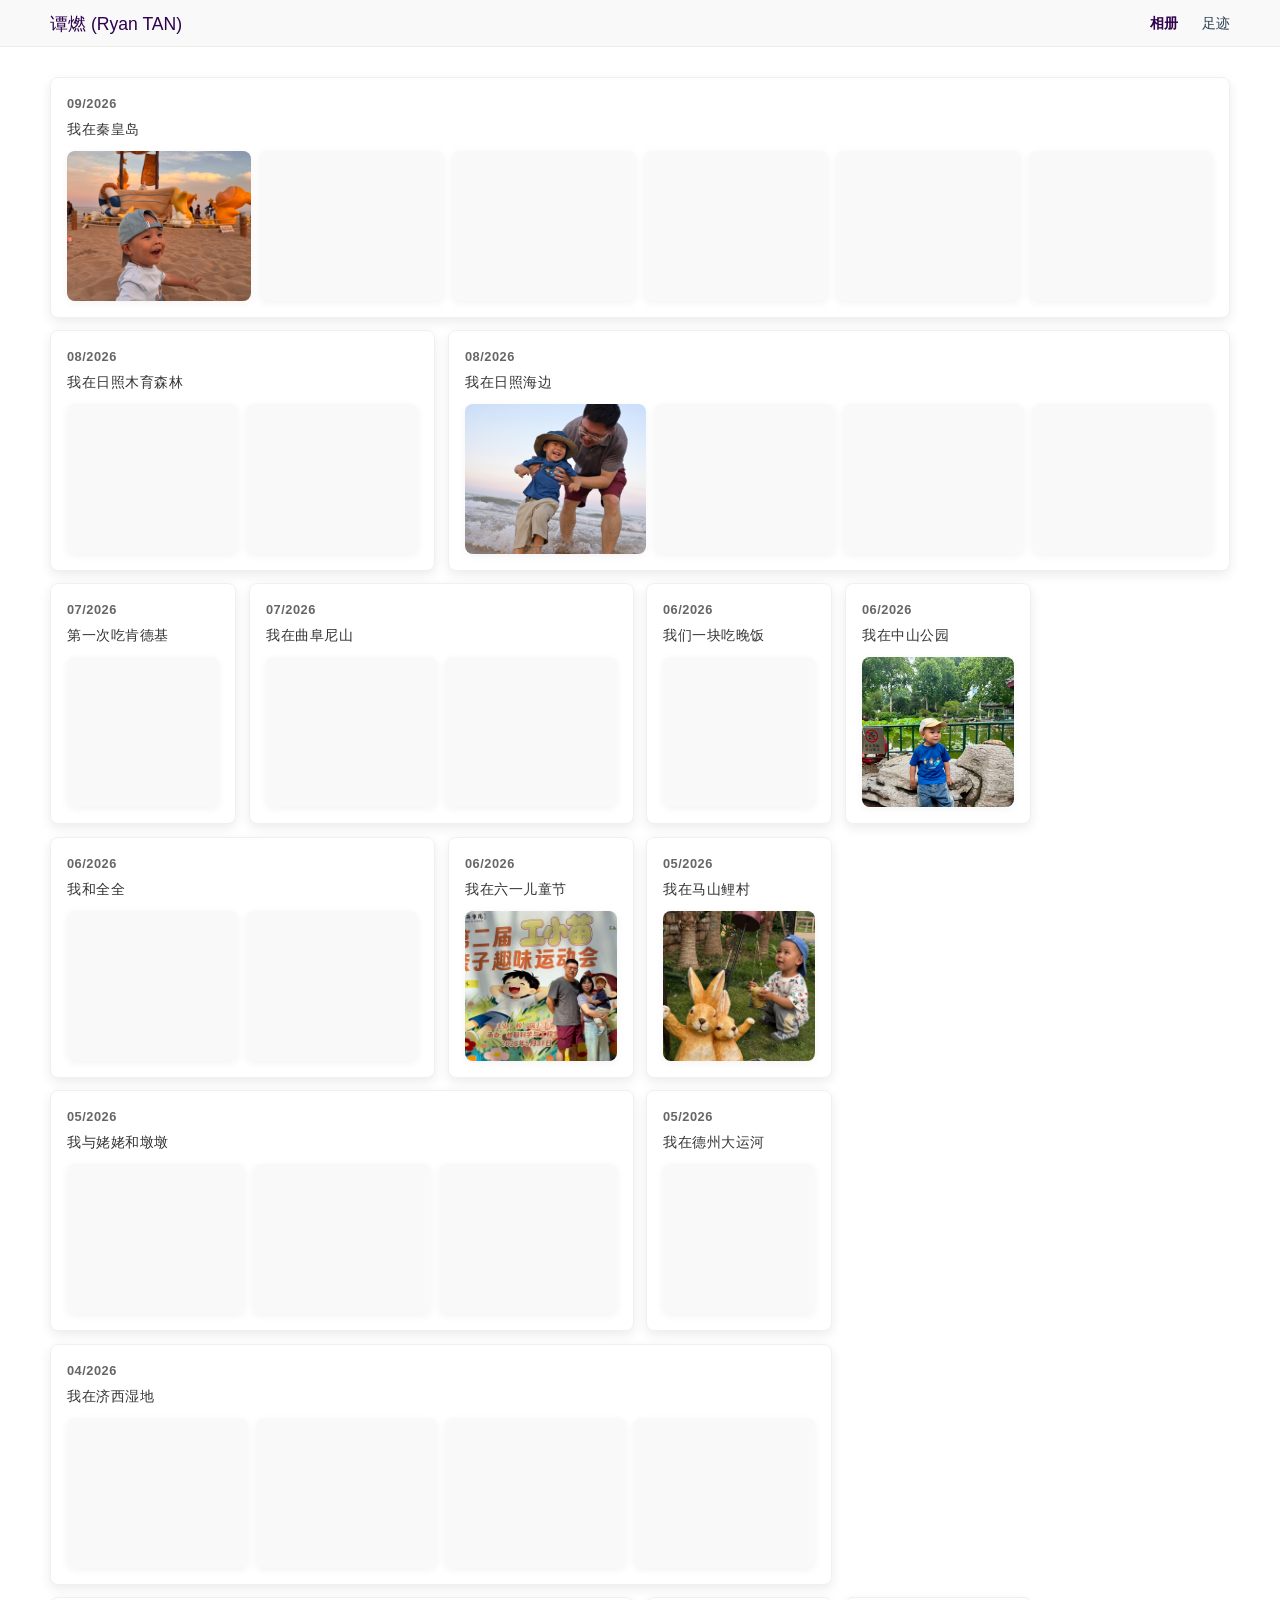
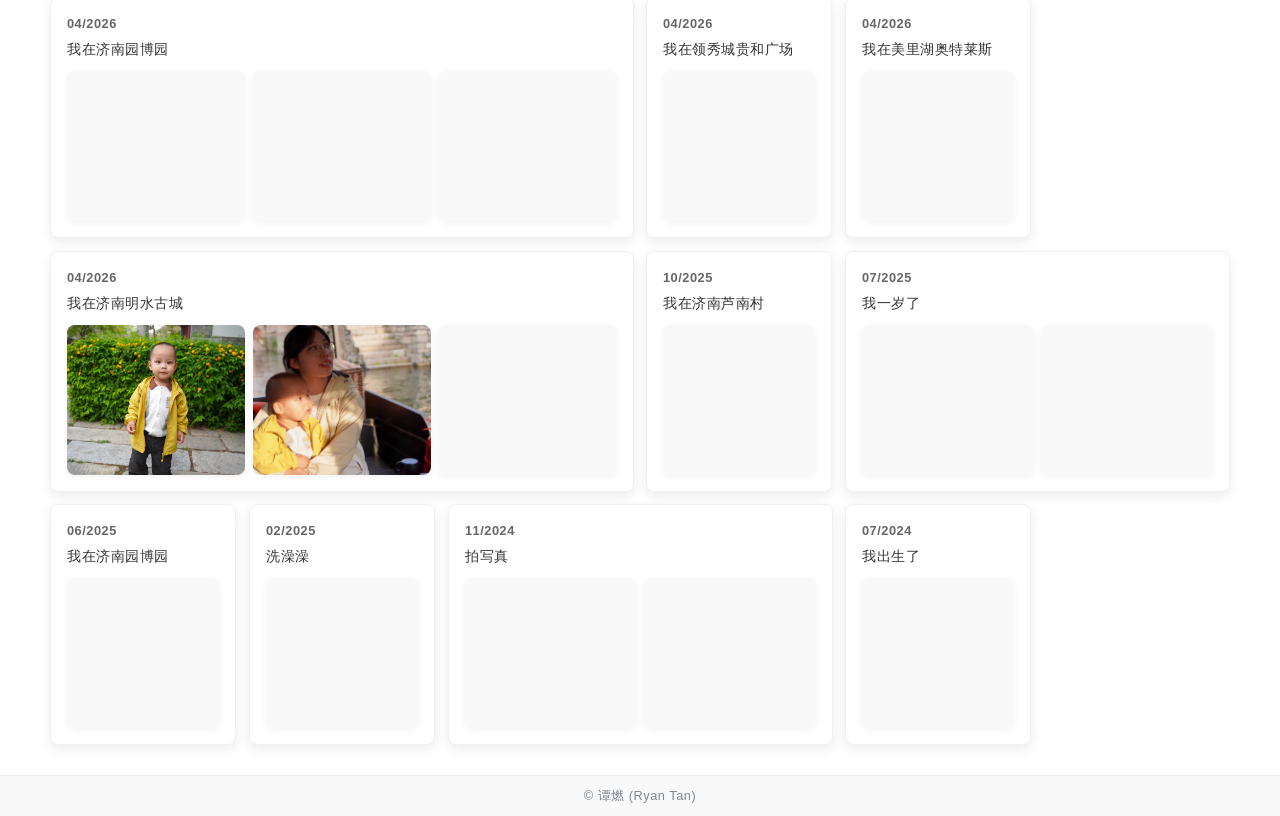
==== commit ae206422: "up" ====
--- a/index.html
+++ b/index.html
@@ -129,7 +129,9 @@
             let itemClass = 'journal-item';
             
             // 根据照片数量设置不同的类名
-            if (item.photos && item.photos.length === 3) {
+            if (item.photos && item.photos.length === 6) {
+                itemClass += ' journal-item-wide-6';
+            } else if (item.photos && item.photos.length === 3) {
                 itemClass += ' journal-item-wide-3';
             } else if (item.photos && item.photos.length === 2) {
                 itemClass += ' journal-item-wide-2';
--- a/css/style.css
+++ b/css/style.css
@@ -167,6 +167,10 @@
     grid-column: span 4;
 }
 
+.journal-item-wide-6 {
+    grid-column: span 6;
+}
+
 .journal-item {
     background-color: #ffffff;
     border-radius: 8px;
@@ -248,10 +252,17 @@
     grid-template-columns: repeat(3, minmax(0, 1fr));
 }
 
-/* 4张及以上照片：统一1行4列，避免出现2*2 */
-.journal-gallery:has(.gallery-item:nth-child(4)) {
+/* 4张照片：1行4列 */
+.journal-gallery:has(.gallery-item:nth-child(4)):not(:has(.gallery-item:nth-child(5))) {
     display: grid !important;
     grid-template-columns: repeat(4, minmax(0, 1fr)) !important;
+    grid-template-rows: 1fr !important;
+}
+
+/* 6张照片：宽屏下一行显示 */
+.journal-gallery:has(.gallery-item:nth-child(6)):not(:has(.gallery-item:nth-child(7))) {
+    display: grid !important;
+    grid-template-columns: repeat(6, minmax(0, 1fr)) !important;
     grid-template-rows: 1fr !important;
 }
 
@@ -380,6 +391,10 @@
     .journal-item-wide-4 {
         grid-column: span 4;
     }
+
+    .journal-item-wide-6 {
+        grid-column: span 4;
+    }
     
 
 }
@@ -401,18 +416,28 @@
     .journal-item-wide-4 {
         grid-column: span 3;
     }
+
+    .journal-item-wide-6 {
+        grid-column: span 3;
+    }
     
     .journal-item {
         padding: 0.9rem;
     }
     
     /* 992px下4张照片使用2*2布局 */
-    .journal-gallery:has(.gallery-item:nth-child(4)) {
+    .journal-gallery:has(.gallery-item:nth-child(4)):not(:has(.gallery-item:nth-child(5))) {
         grid-template-columns: 1fr 1fr !important;
         grid-template-rows: 1fr 1fr !important;
     }
 
-    .journal-gallery:has(.gallery-item:nth-child(4)) .gallery-item {
+    .journal-gallery:has(.gallery-item:nth-child(6)):not(:has(.gallery-item:nth-child(7))) {
+        grid-template-columns: repeat(3, minmax(0, 1fr)) !important;
+        grid-template-rows: 1fr 1fr !important;
+    }
+
+    .journal-gallery:has(.gallery-item:nth-child(4)):not(:has(.gallery-item:nth-child(5))) .gallery-item,
+    .journal-gallery:has(.gallery-item:nth-child(6)):not(:has(.gallery-item:nth-child(7))) .gallery-item {
         height: 130px;
     }
 }
@@ -433,7 +458,8 @@
     
     .journal-item-wide-2,
     .journal-item-wide-3,
-    .journal-item-wide-4 {
+    .journal-item-wide-4,
+    .journal-item-wide-6 {
         grid-column: span 2;
     }
     
@@ -446,14 +472,22 @@
     }
     
     /* 768px以下4张照片使用2*2布局 */
-    .journal-gallery:has(.gallery-item:nth-child(4)) {
+    .journal-gallery:has(.gallery-item:nth-child(4)):not(:has(.gallery-item:nth-child(5))) {
         display: grid !important;
         grid-template-columns: 1fr 1fr !important;
         grid-template-rows: 1fr 1fr !important;
         gap: 0.5rem;
     }
 
-    .journal-gallery:has(.gallery-item:nth-child(4)) .gallery-item {
+    .journal-gallery:has(.gallery-item:nth-child(6)):not(:has(.gallery-item:nth-child(7))) {
+        display: grid !important;
+        grid-template-columns: 1fr 1fr !important;
+        grid-template-rows: 1fr 1fr 1fr !important;
+        gap: 0.5rem;
+    }
+
+    .journal-gallery:has(.gallery-item:nth-child(4)):not(:has(.gallery-item:nth-child(5))) .gallery-item,
+    .journal-gallery:has(.gallery-item:nth-child(6)):not(:has(.gallery-item:nth-child(7))) .gallery-item {
         height: 120px;
     }
 }
@@ -478,7 +512,8 @@
     
     .journal-item-wide-2,
     .journal-item-wide-3,
-    .journal-item-wide-4 {
+    .journal-item-wide-4,
+    .journal-item-wide-6 {
         grid-column: span 2;
     }
     
@@ -490,11 +525,17 @@
         min-height: 100px;
     }
     
-    /* 手机上4张照片也保持1行4列 */
-    .journal-gallery:has(.gallery-item:nth-child(4)) {
+    /* 手机上4张照片保持1行4列 */
+    .journal-gallery:has(.gallery-item:nth-child(4)):not(:has(.gallery-item:nth-child(5))) {
         display: grid !important;
         grid-template-columns: repeat(4, minmax(0, 1fr)) !important;
         grid-template-rows: 1fr !important;
+    }
+
+    .journal-gallery:has(.gallery-item:nth-child(6)):not(:has(.gallery-item:nth-child(7))) {
+        display: grid !important;
+        grid-template-columns: 1fr 1fr !important;
+        grid-template-rows: 1fr 1fr 1fr !important;
     }
 }
 
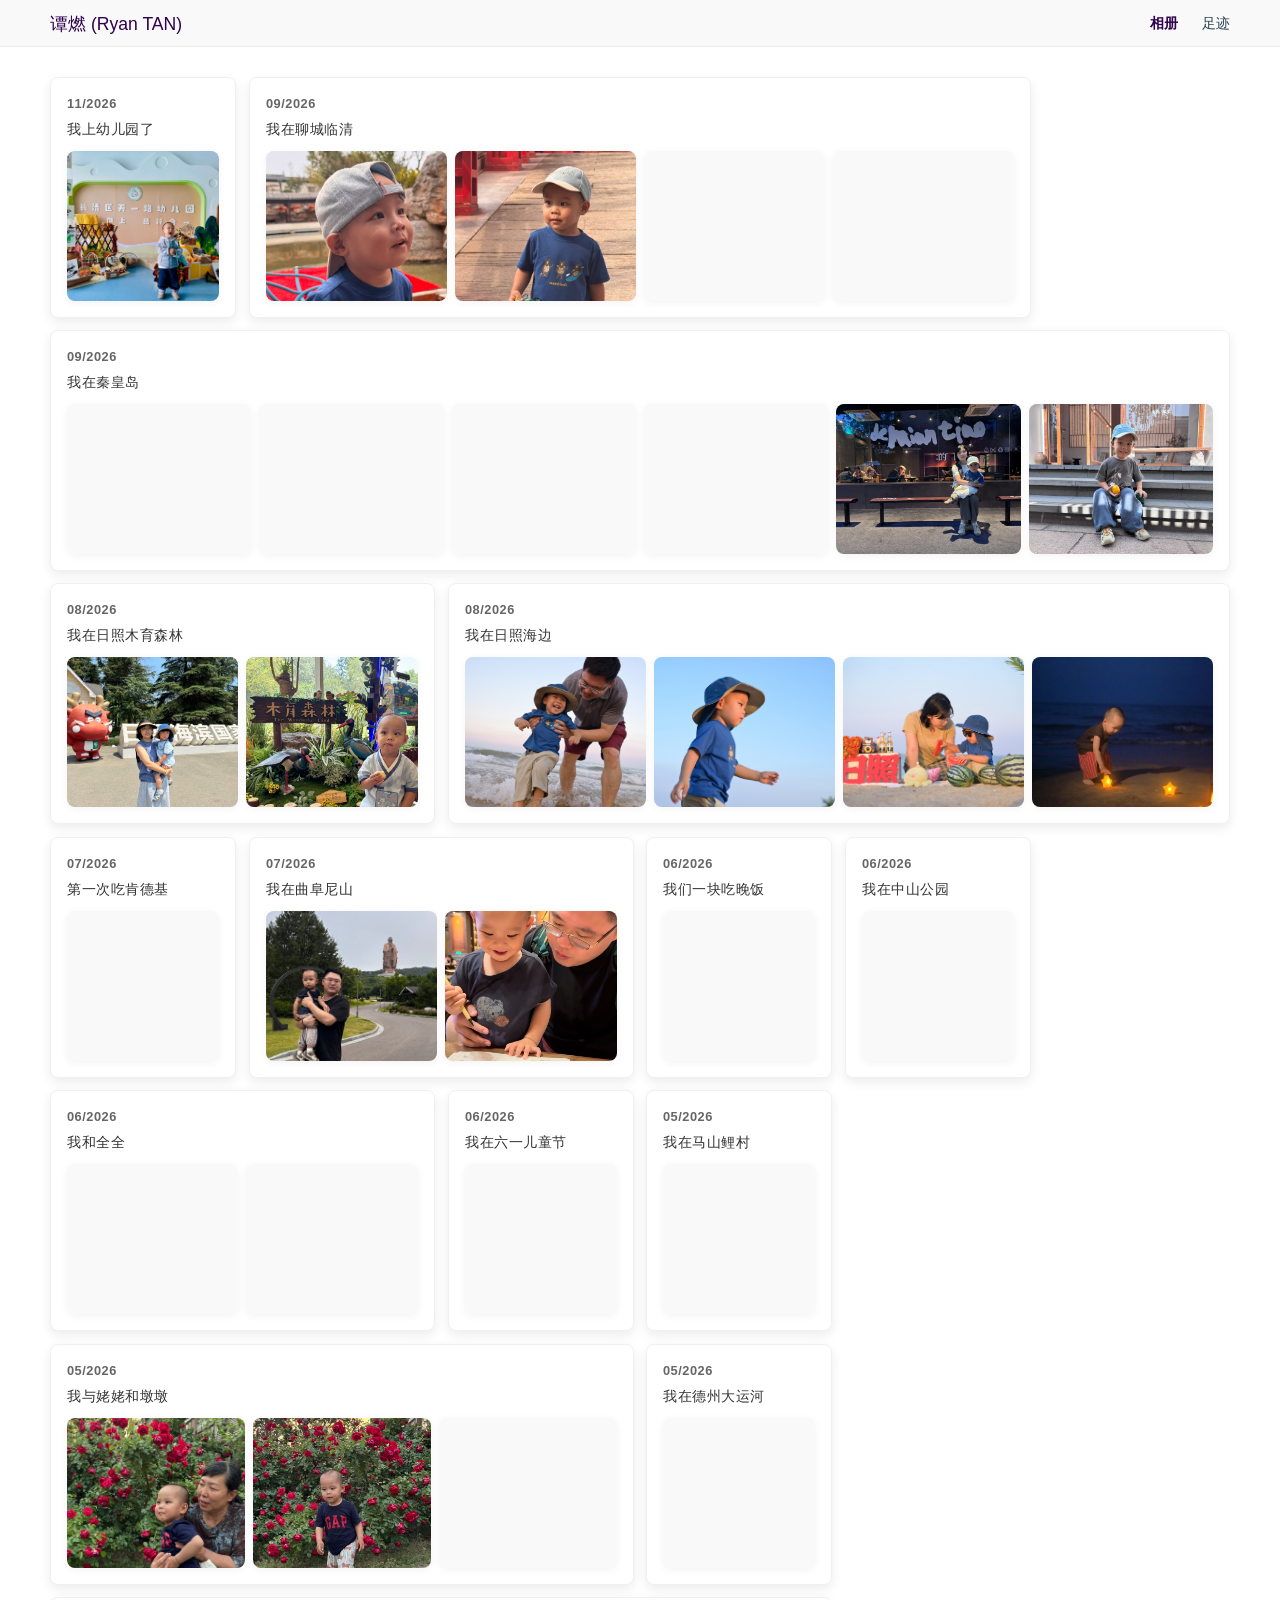
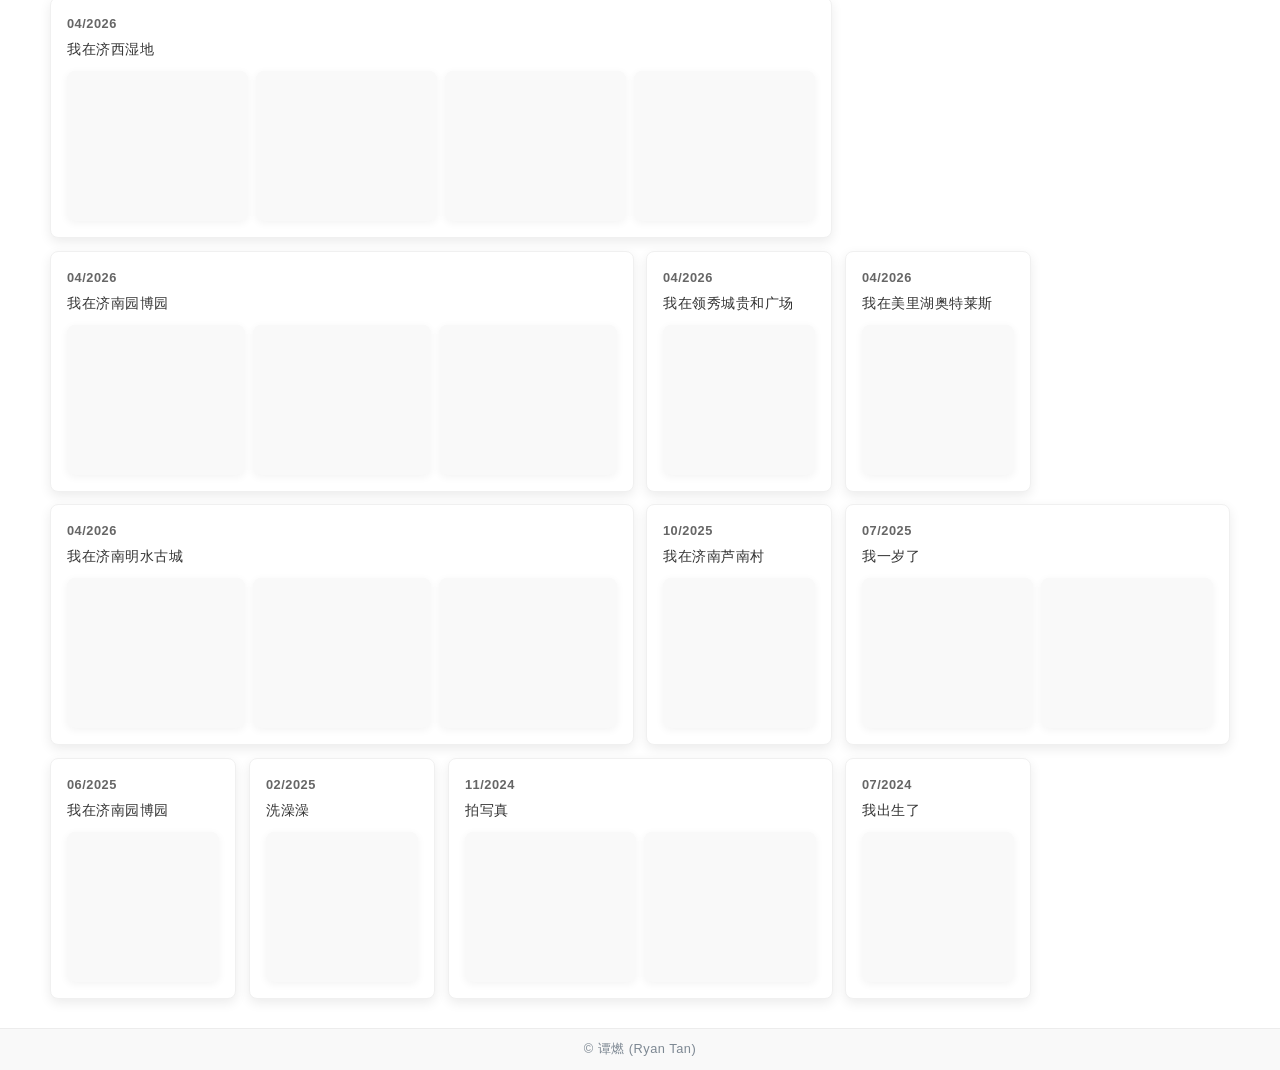
==== commit ff536533: "up" ====
--- a/index.html
+++ b/index.html
@@ -11,10 +11,6 @@
     <script src="js/hero-title.js" defer></script>
 </head>
 <body class="index-page">
-    <div id="bg-blur">
-        <div class="bg-layer" id="bg-layer-a"></div>
-        <div class="bg-layer" id="bg-layer-b"></div>
-    </div>
     <header class="hero">
         <div class="container">
             <div class="hero-content">
@@ -58,28 +54,13 @@
     </div>
     
     <script>
-        // 平滑滚动
-        document.querySelectorAll('a[href^="#"]').forEach(anchor => {
-            anchor.addEventListener('click', function (e) {
-                const target = this.getAttribute('href');
-                if (!target || target === '#') return;
-                const el = document.querySelector(target);
-                if (!el) return;
-                e.preventDefault();
-                el.scrollIntoView({ behavior: 'smooth' });
-            });
-        });
-        
         // 加载日记数据
         function loadJournalData() {
-            console.log('开始加载日记数据...');
-            
             // 从 JSON 文件加载数据
             fetch('journal-data.json')
                 .then(response => response.json())
                 .then(data => {
                     window.journalData = data;
-                    console.log('数据加载成功:', window.journalData);
                     
                     // 按日期降序排序，最新的在前面
                     window.journalData.sort((a, b) => {
@@ -142,9 +123,11 @@
             journalItem.className = itemClass;
             
             // 日期 - 显示为MM/YYYY格式
-            const date = new Date(item.date);
-            const year = date.getFullYear();
-            const month = String(date.getMonth() + 1).padStart(2, '0');
+            // 直接拆分字符串取年月，避免 new Date("YYYY-MM-DD") 按 UTC 解析，
+            // 导致海外时区（UTC 以西）把每月 1 日的记录显示成上一个月
+            const dateParts = String(item.date).split(/[\/-]/);
+            const year = dateParts[0];
+            const month = String(dateParts[1]).padStart(2, '0');
             const formattedDate = `${month}/${year}`;
             const dateHTML = `
                 <div class="journal-header">
@@ -244,72 +227,31 @@
         function openPhotoModal(src, alt) {
             const modal = document.getElementById('photo-modal');
             const modalImg = document.getElementById('modal-img');
-            console.log('Opening photo modal:', src);
-            modal.classList.add('show');
             modalImg.src = src;
             modalImg.alt = alt;
-        }
-        
-        // 鼠标悬停照片时，页面背景虚化为该照片（双层交叉淡入）
-        function setupBackgroundBlur() {
-            const container = document.getElementById('journal-container');
-            const layerA = document.getElementById('bg-layer-a');
-            const layerB = document.getElementById('bg-layer-b');
-            if (!container || !layerA || !layerB) return;
-
-            let activeLayer = layerA;
-            let inactiveLayer = layerB;
-            let currentSrc = null;
-
-            container.addEventListener('mouseover', function (e) {
-                const item = e.target.closest('.gallery-item');
-                if (!item) return;
-                const img = item.querySelector('img');
-                if (!img) return;
-                const src = img.src || img.dataset.src;
-                if (!src || src === currentSrc) return;
-                currentSrc = src;
-
-                // 在非活动层加载新图并淡入，原活动层淡出，形成交叉淡入
-                inactiveLayer.style.backgroundImage = 'url("' + src + '")';
-                inactiveLayer.classList.add('bg-active');
-                activeLayer.classList.remove('bg-active');
-
-                // 交换活动层
-                const tmp = activeLayer;
-                activeLayer = inactiveLayer;
-                inactiveLayer = tmp;
-            });
-
-            container.addEventListener('mouseout', function (e) {
-                const item = e.target.closest('.gallery-item');
-                if (!item) return;
-                const related = e.relatedTarget;
-                if (!related || !item.contains(related)) {
-                    activeLayer.classList.remove('bg-active');
-                    currentSrc = null;
-                }
-            });
+            modal.classList.add('show');
+            document.documentElement.classList.add('modal-open');
+        }
+
+        // 关闭照片放大
+        function closePhotoModal() {
+            document.getElementById('photo-modal').classList.remove('show');
+            document.documentElement.classList.remove('modal-open');
         }
 
         // 照片放大功能
         function setupPhotoModal() {
             const modal = document.getElementById('photo-modal');
-            
-            console.log('Photo modal setup started');
-            console.log('Modal element:', modal);
-            
+
             // 点击模态框任意位置关闭
             modal.addEventListener('click', function() {
-                console.log('Modal clicked');
-                modal.classList.remove('show');
-            });
-            
+                closePhotoModal();
+            });
+
             // 按ESC键关闭
             document.addEventListener('keydown', function(e) {
                 if (e.key === 'Escape' && modal.classList.contains('show')) {
-                    console.log('Escape key pressed');
-                    modal.classList.remove('show');
+                    closePhotoModal();
                 }
             });
         }
@@ -319,7 +261,6 @@
             setupScrollReveal();
             loadJournalData();
             setupPhotoModal();
-            setupBackgroundBlur();
         });
 
     </script>
--- a/css/style.css
+++ b/css/style.css
@@ -107,12 +107,6 @@
     font-weight: 600;
 }
 
-/* 标题链接样式 */
-.title-link {
-    text-decoration: none;
-    color: inherit;
-}
-
 .hero h1,
 .hero-title {
     font-size: 1.1rem;
@@ -290,11 +284,6 @@
 
 .journal-gallery .gallery-item img.loaded {
     opacity: 1;
-}
-
-/* 移除图片悬停时的文字覆盖层 */
-.journal-gallery .gallery-overlay {
-    display: none;
 }
 
 /* 地图部分样式 */
@@ -361,18 +350,6 @@
     letter-spacing: 1px;
 }
 
-/* 动画效果 */
-@keyframes fadeInDown {
-    from {
-        opacity: 0;
-        transform: translateY(-15px);
-    }
-    to {
-        opacity: 1;
-        transform: translateY(0);
-    }
-}
-
 /* 响应式设计 */
 @media (max-width: 1200px) {
     .journal-container {
@@ -595,6 +572,12 @@
     justify-content: center;
 }
 
+/* 模态框打开时锁定背景滚动 */
+html.modal-open,
+html.modal-open body {
+    overflow: hidden !important;
+}
+
 .modal-content {
     position: relative;
     padding: 0;
@@ -612,24 +595,6 @@
     max-height: 80vh;
     height: auto;
     object-fit: contain;
-}
-
-.close {
-    position: absolute;
-    top: -50px;
-    right: -50px;
-    color: #f1f1f1;
-    font-size: 40px;
-    font-weight: bold;
-    transition: 0.3s;
-    cursor: pointer;
-}
-
-.close:hover,
-.close:focus {
-    color: #bbb;
-    text-decoration: none;
-    cursor: pointer;
 }
 
 /* 动画效果 */
@@ -691,35 +656,3 @@
     scrollbar-width: none !important;
     -ms-overflow-style: none !important;
 }
-
-/* 照片背景虚化层 */
-#bg-blur {
-    position: fixed;
-    inset: 0;
-    z-index: 0;
-    pointer-events: none;
-}
-
-.bg-layer {
-    position: absolute;
-    inset: 0;
-    background-size: cover;
-    background-position: center;
-    background-repeat: no-repeat;
-    opacity: 0;
-    transition: opacity 1.2s ease-in-out;
-    filter: blur(24px) saturate(1.1);
-    transform: scale(1.08);
-}
-
-.bg-layer.bg-active {
-    opacity: 0.75;
-}
-
-/* 内容层级提升，确保在虚化层之上 */
-body.index-page .hero,
-body.index-page main,
-body.index-page footer {
-    position: relative;
-    z-index: 1;
-}
